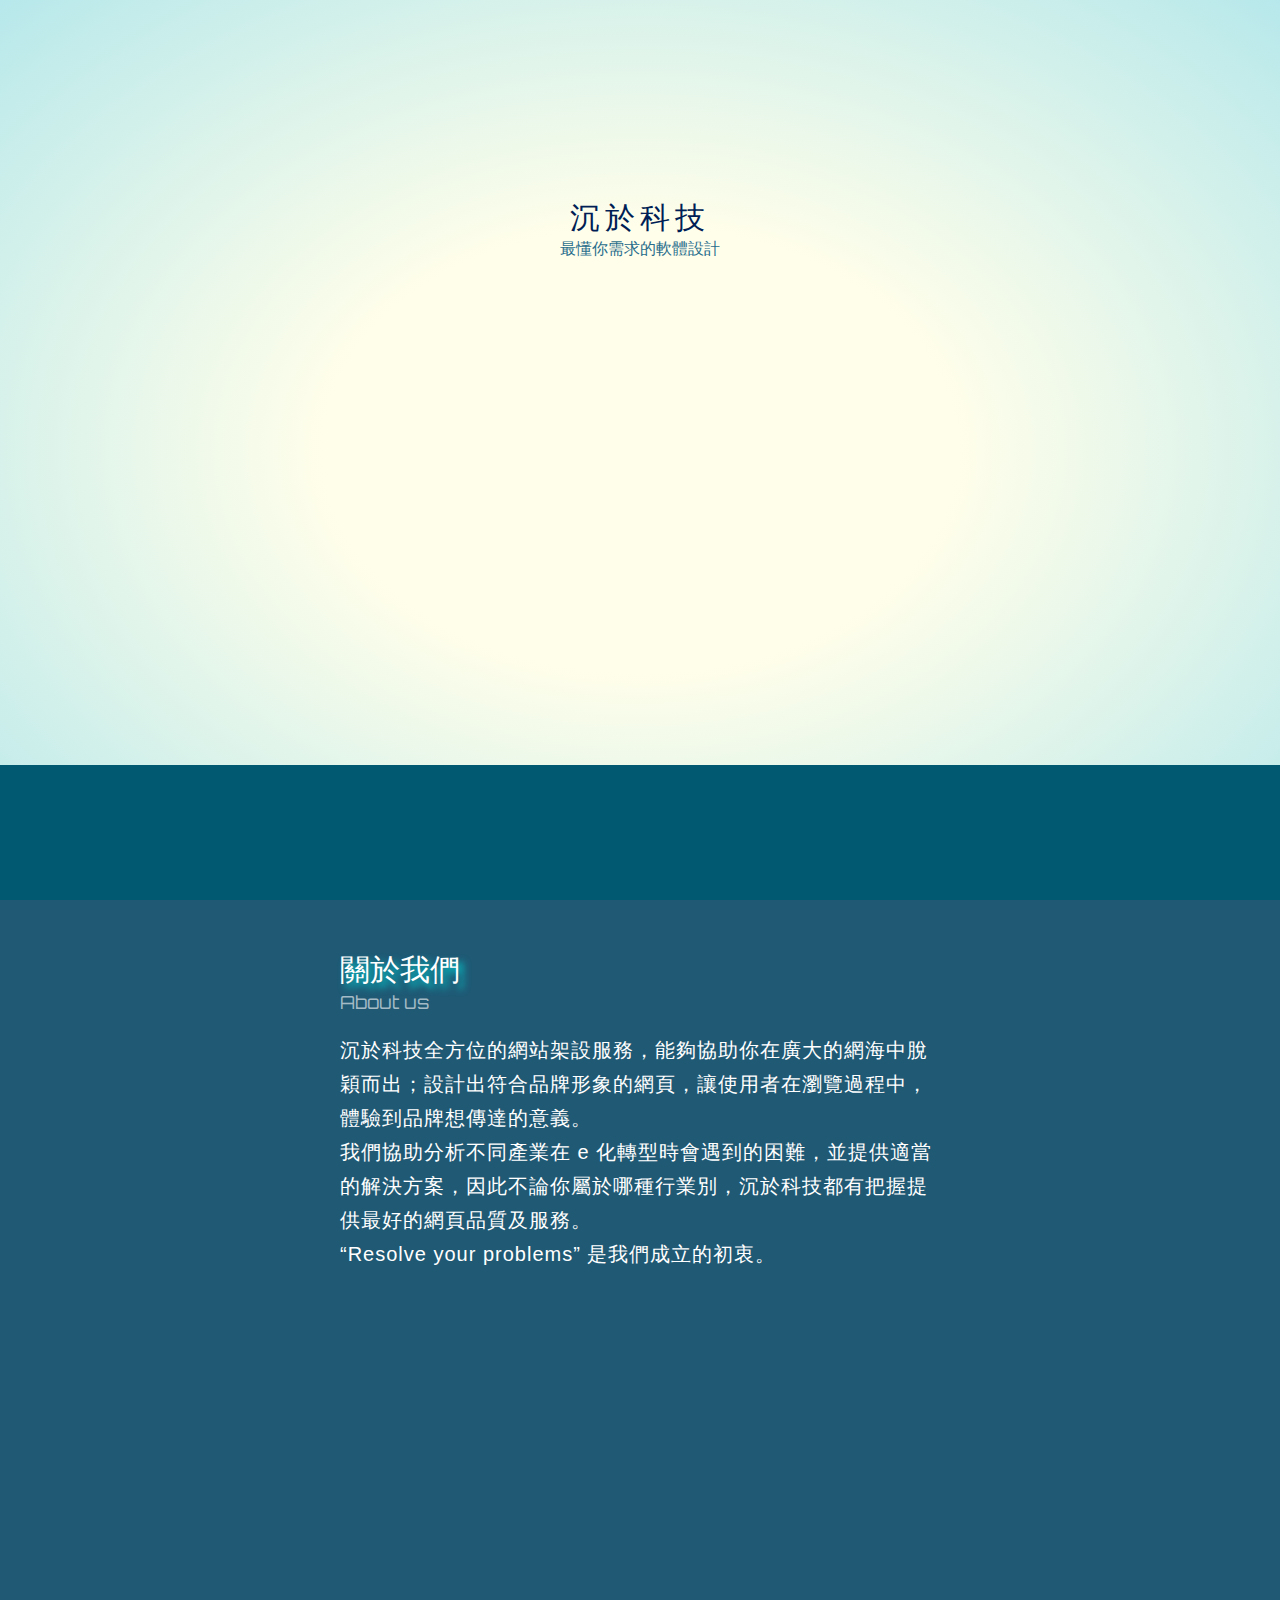
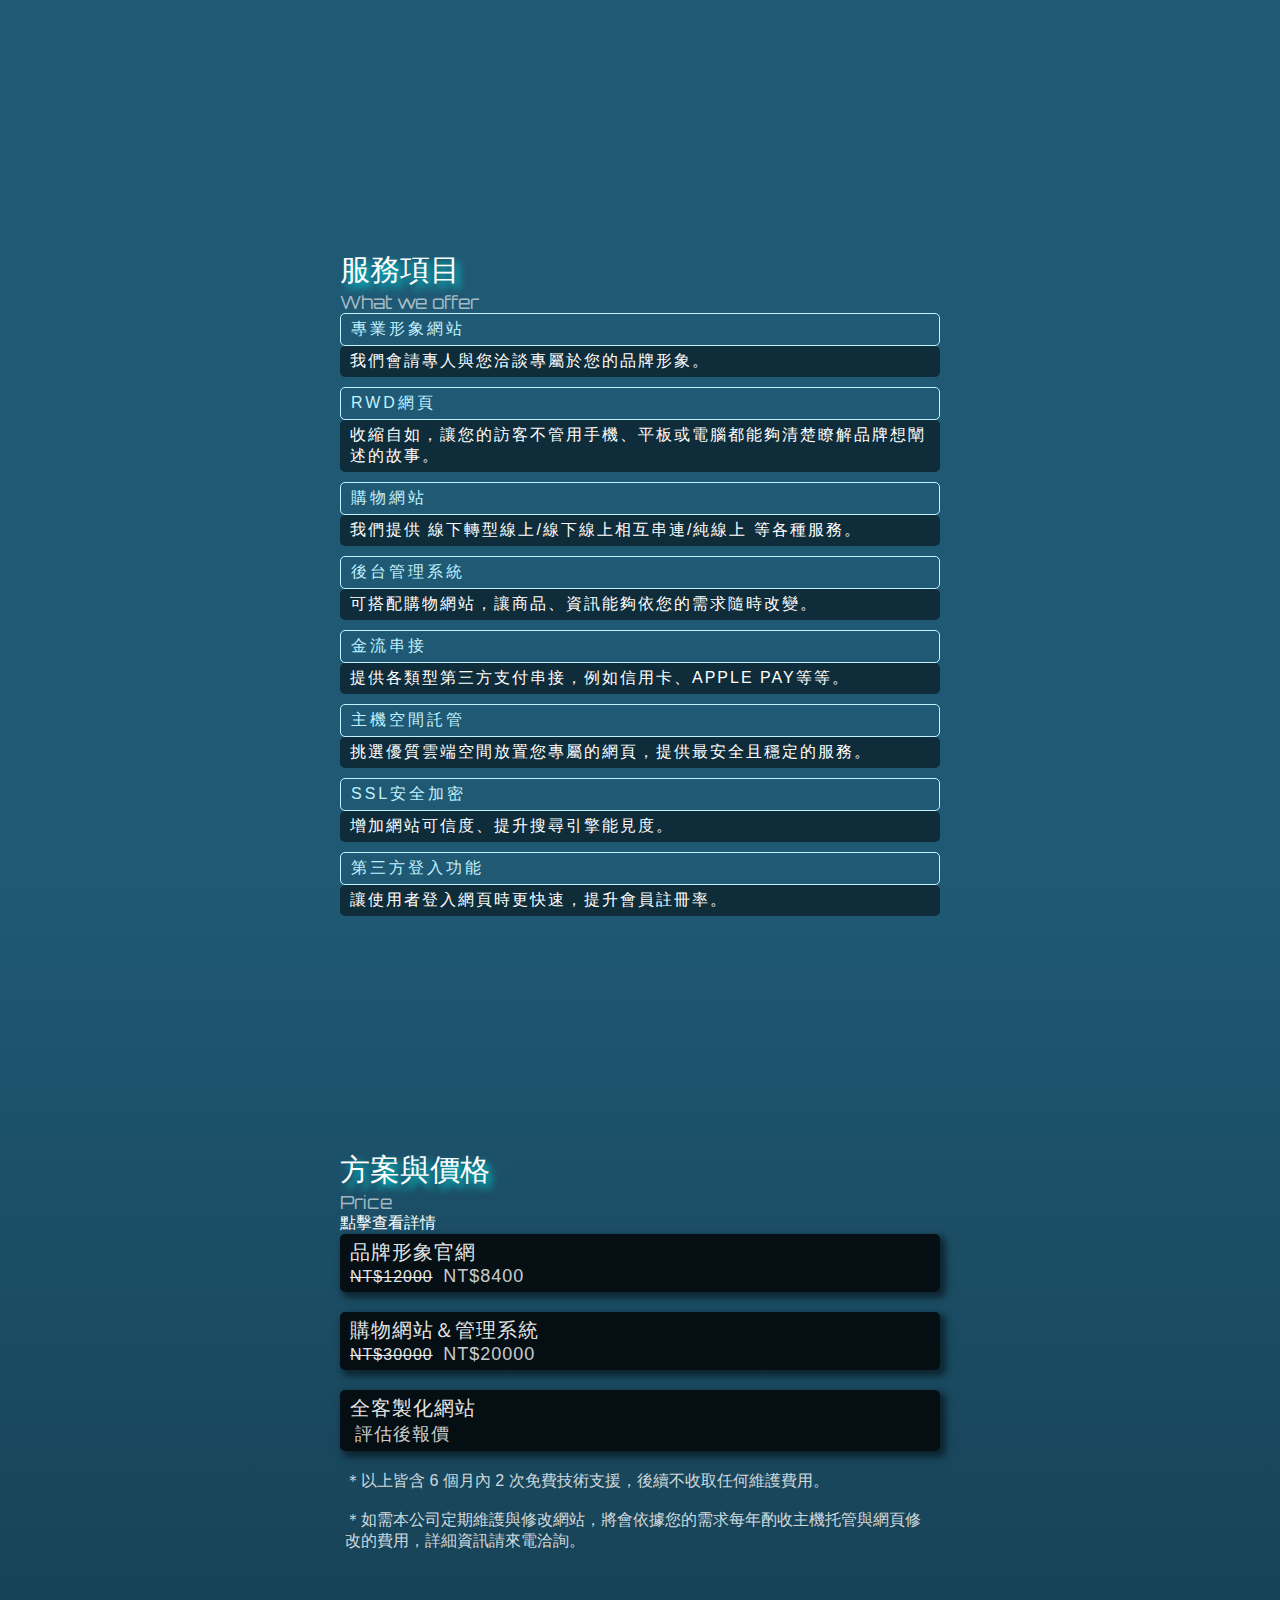
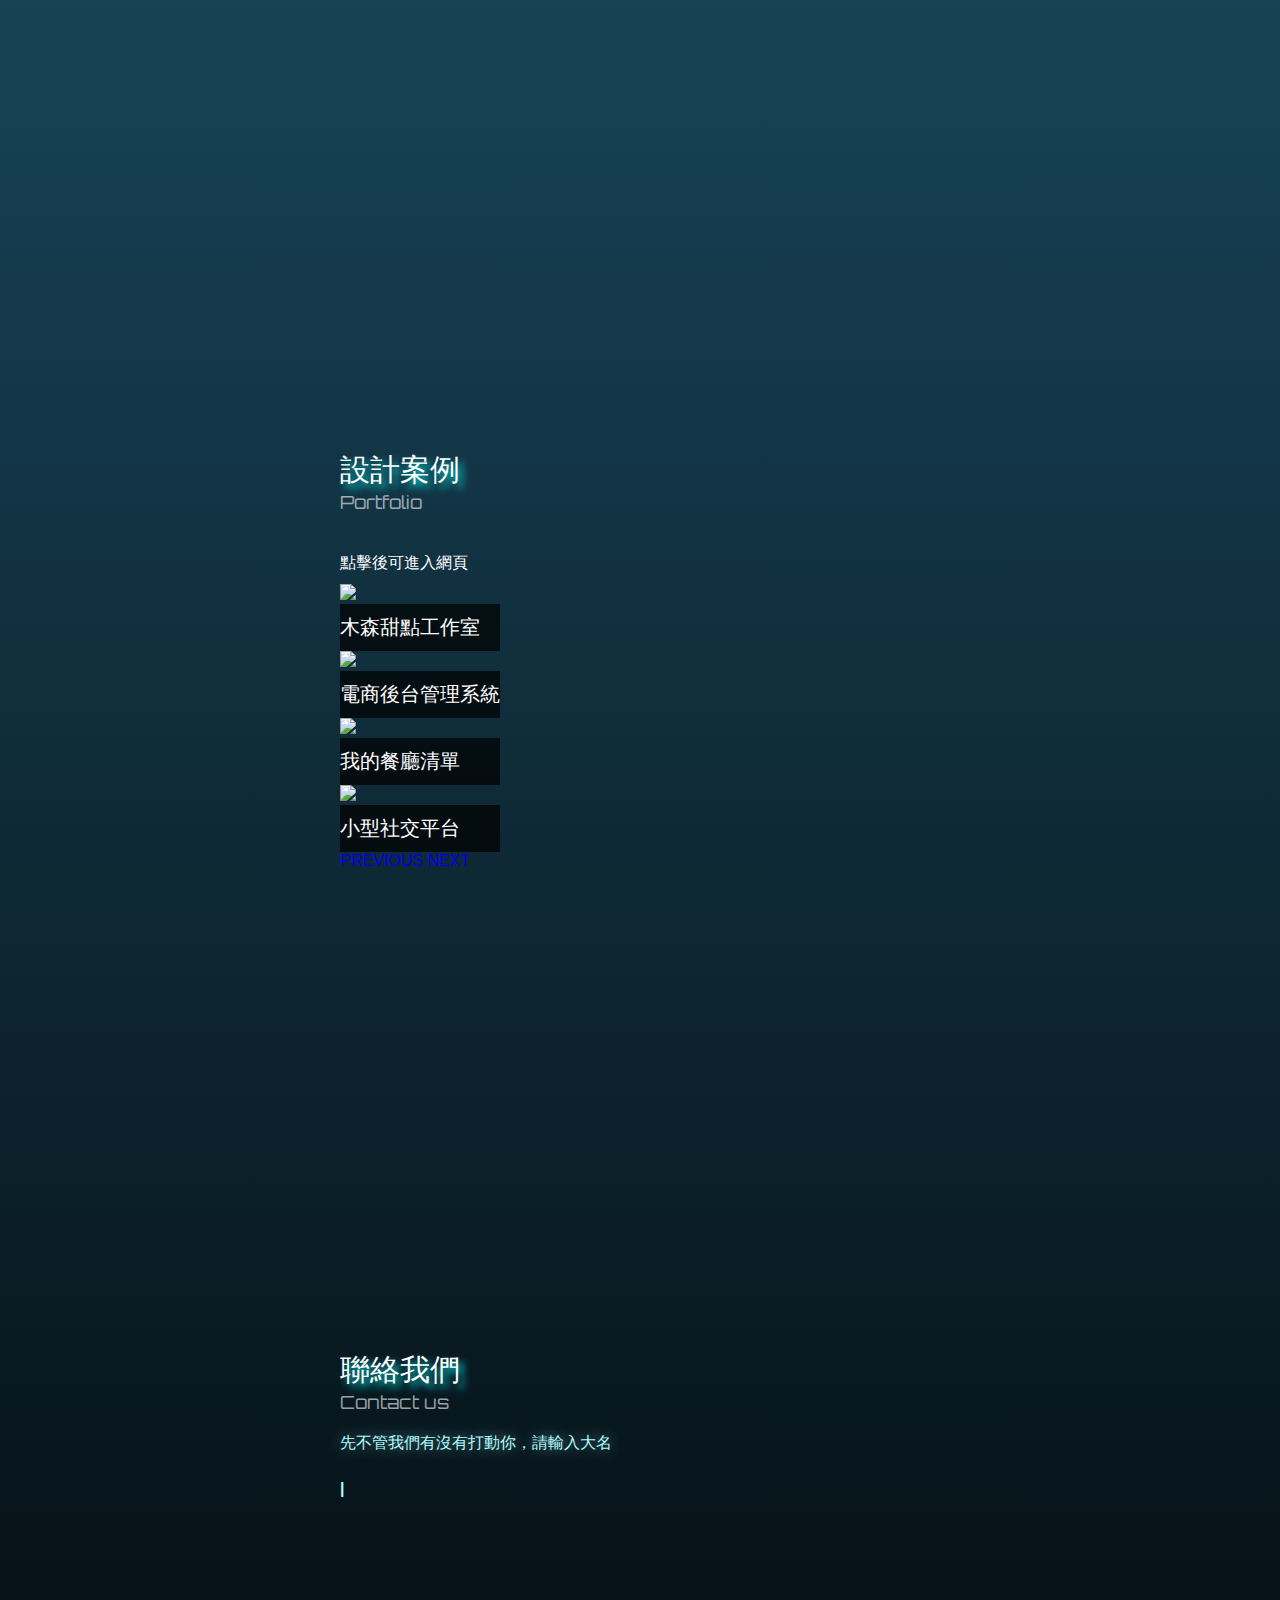
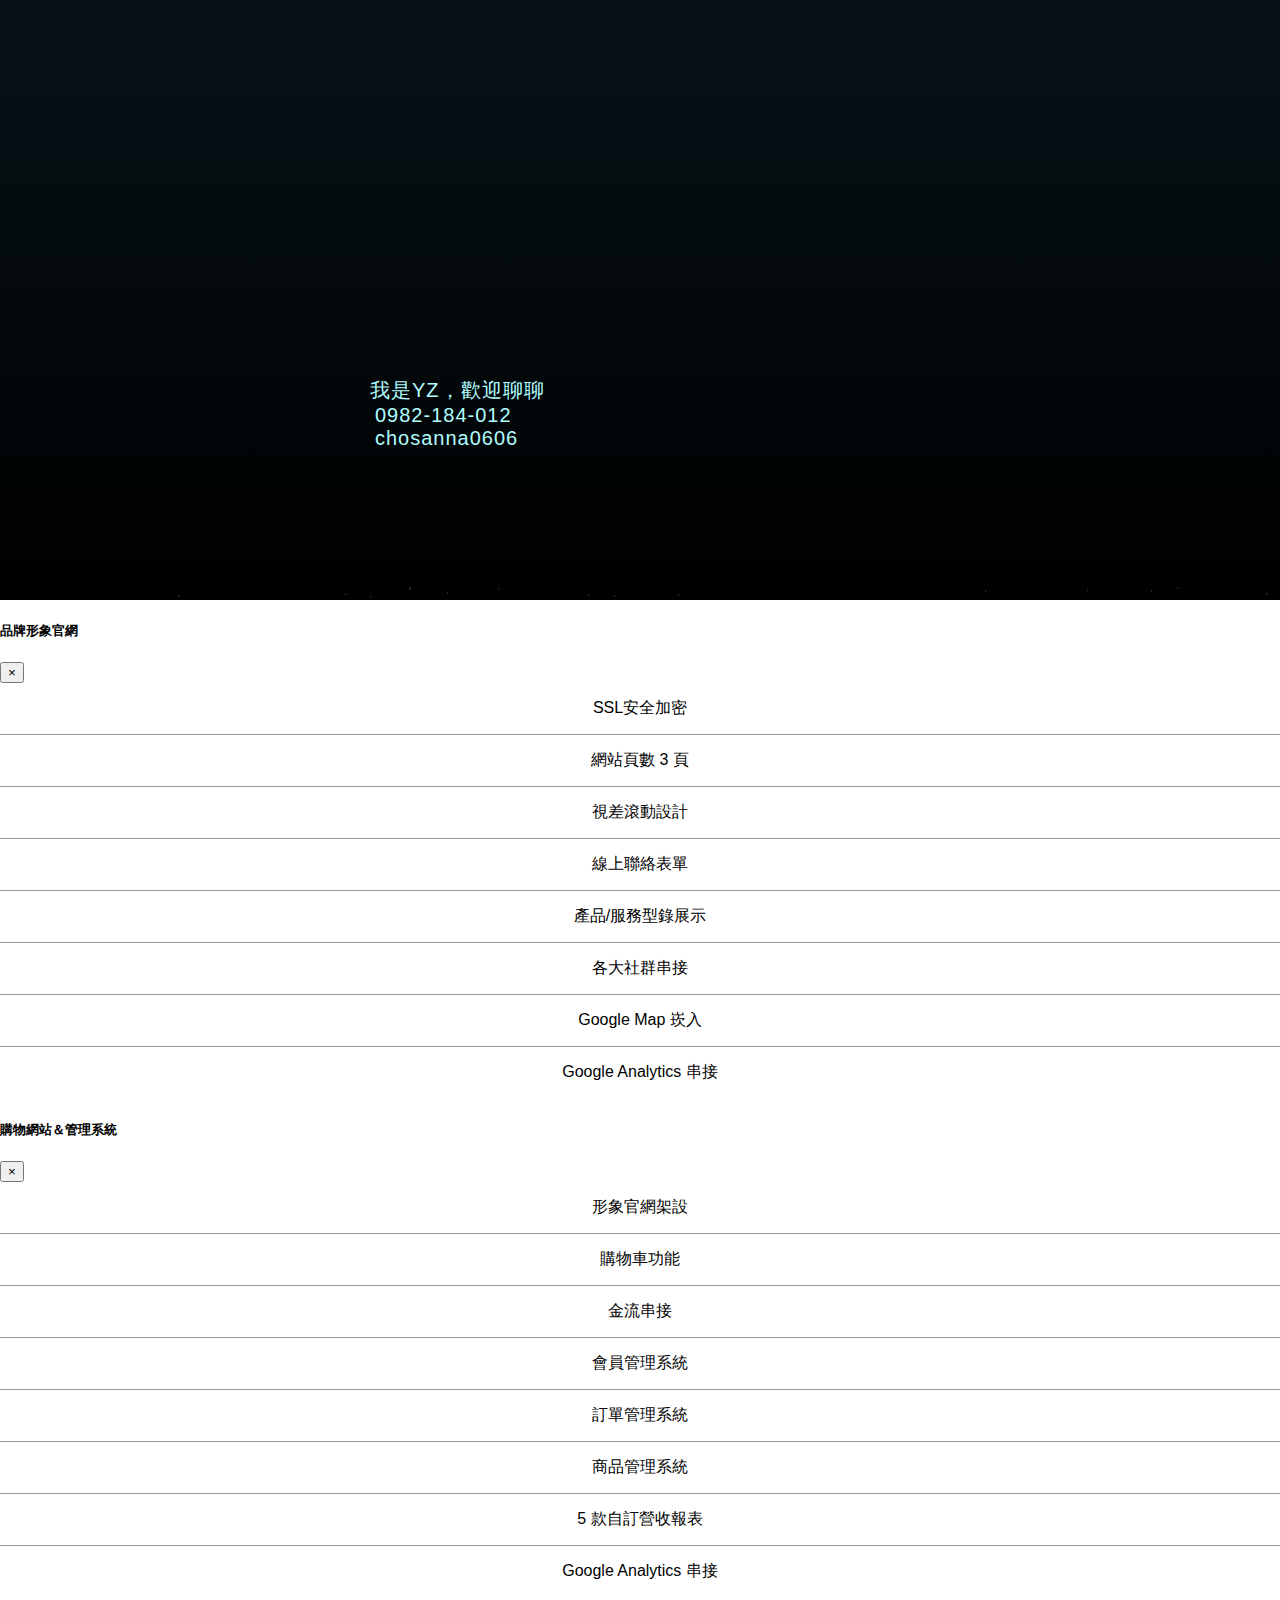
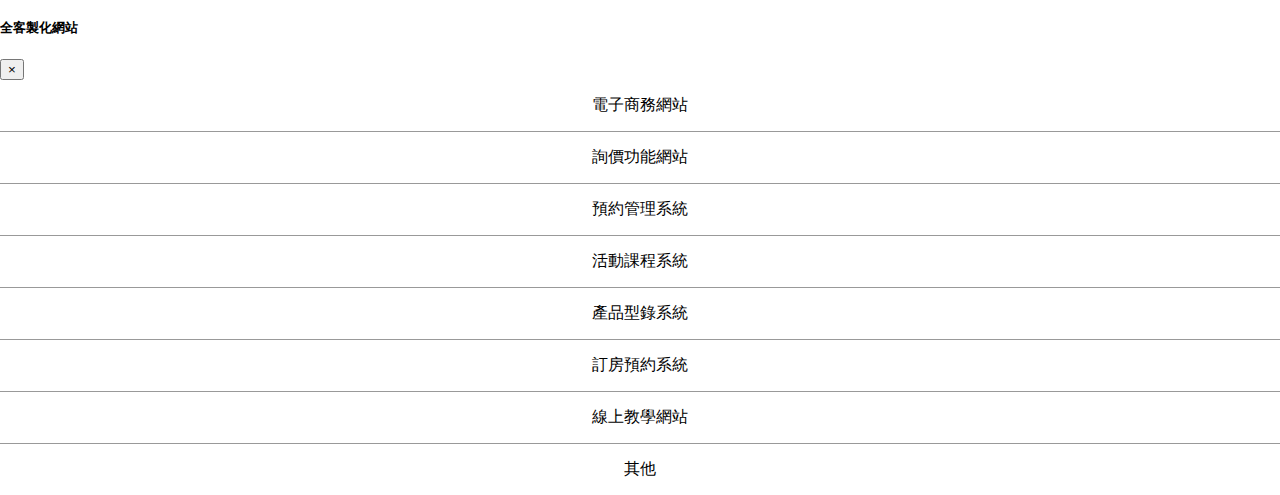
==== _index.html @ 20afbe11 "Php file edited" ====
<!DOCTYPE html>
<html lang="en">
  <head>
    <!-- Global site tag (gtag.js) - Google Analytics -->
    <script
      async
      src="https://www.googletagmanager.com/gtag/js?id=UA-142504744-3"
    ></script>
    <script>
      window.dataLayer = window.dataLayer || []
      function gtag() {
        dataLayer.push(arguments)
      }
      gtag('js', new Date())

      gtag('config', 'UA-142504744-3')
    </script>

    <meta charset="UTF-8" />
    <meta name="viewport" content="width=device-width, initial-scale=1.0" />
    <link rel="shortcut icon" type="image/x-icon" href="favicon.ico" />
    <title>FishTech 沉於科技</title>
    <meta name="title" content="FishTech 沉於科技" />
    <meta name="subject" content="FishTech 沉於科技" />
    <meta itemprop="name" content="FishTech 沉於科技" />
    <meta itemprop="image" content="./images/_3.png" />
    <meta
      name="description"
      content="沉於科技提供超越產品的價值，站著與您相同的角度，將您的客戶當成我們的客戶，從品牌的角度切入，再用網頁的方式呈現，讓您的品牌與網頁能夠相輔相乘，使訪客在第一次瀏覽網頁時，就沉浸於品牌價值之中。"
    />
    <meta
      name="Keywords"
      content="沉於科技,網頁設計,網站設計,便宜網站,網頁設計公司,軟體設計"
    />
    <meta property="og:title" content="FishTech 沉於科技" />
    <meta property="og:image" content="../src/assets/cover.png" />
    <meta
      property="og:description"
      content="沉於科技提供超越產品的價值，站著與您相同的角度，將您的客戶當成我們的客戶，從品牌的角度切入，再用網頁的方式呈現，讓您的品牌與網頁能夠相輔相乘，使訪客在第一次瀏覽網頁時，就沉浸於品牌價值之中。"
    />
    <link
      rel="stylesheet"
      href="https://cdnjs.cloudflare.com/ajax/libs/animate.css/4.0.0/animate.min.css"
    />
    <link
      href="https://fonts.googleapis.com/css2?family=Orbitron&display=swap"
      rel="stylesheet"
    />
    <link
      rel="stylesheet"
      href="https://stackpath.bootstrapcdn.com/bootstrap/4.5.0/css/bootstrap.min.css"
      integrity="sha384-9aIt2nRpC12Uk9gS9baDl411NQApFmC26EwAOH8WgZl5MYYxFfc+NcPb1dKGj7Sk"
      crossorigin="anonymous"
    />
    <script
      src="https://kit.fontawesome.com/2e90554d29.js"
      crossorigin="anonymous"
    ></script>
    <script
      src="https://code.jquery.com/jquery-3.5.1.js"
      integrity="sha256-QWo7LDvxbWT2tbbQ97B53yJnYU3WhH/C8ycbRAkjPDc="
      crossorigin="anonymous"
    ></script>
    <link rel="stylesheet" href="style.css" />
  </head>
  <body data-spy="scroll" data-offset="50" data-target="#sidebar">
    <section id="welcome">
      <div class="fish-wrapper animate__animated animate__fadeInUp">
        <img src="https://i.imgur.com/ME6iWv1.png" alt="" />
        <div class="title">沉於科技</div>
        <div class="subtitle">最懂你需求的軟體設計</div>
      </div>
      <div class="ocean">
        <div class="wave"></div>
        <div class="wave"></div>
      </div>
      <div
        class="arrow-wrapper animate__animated animate__slideInDown animate__infinite animate__slow"
      >
        <a href="#about">
          <i class="fas fa-arrow-circle-down"></i>
        </a>
      </div>
    </section>
    <div class="sidebar nav flex-column" id="sidebar">
      <a class="list-group-item" href="#about">
        <i class="fas fa-child"></i>
      </a>
      <a class="list-group-item" href="#service"
        ><i class="fas fa-hand-holding-heart"></i
      ></a>
      <a class="list-group-item" href="#price">
        <i class="fas fa-dollar-sign"></i>
      </a>
      <a class="list-group-item" href="#portfolio">
        <i class="fas fa-tv"></i>
      </a>
      <a class="list-group-item" href="#contact">
        <i class="far fa-envelope"></i>
      </a>
    </div>
    <div class="bg-color">
      <section id="about">
        <div class="main-content">
          <div class="section-title">
            關於我們
          </div>
          <div class="en-title">
            About us
          </div>
          <p class="section-content">
            沉於科技全方位的網站架設服務，能夠協助你在廣大的網海中脫穎而出；設計出符合品牌形象的網頁，讓使用者在瀏覽過程中，體驗到品牌想傳達的意義。<br />
            我們協助分析不同產業在 e
            化轉型時會遇到的困難，並提供適當的解決方案，因此不論你屬於哪種行業別，沉於科技都有把握提供最好的網頁品質及服務。<br />
            “Resolve your problems” 是我們成立的初衷。
          </p>
        </div>
      </section>
      <section id="service">
        <div class="main-content">
          <div class="section-title">
            服務項目
          </div>
          <div class="en-title">
            What we offer
          </div>
          <div class="mt-4">
            <div class="accordion" id="accordionExample">
              <div class="list-box">
                <div
                  data-toggle="collapse"
                  data-target="#BusinessWebDesign"
                  aria-expanded="true"
                  aria-controls="BusinessWebDesign"
                  class="list-title"
                >
                  專業形象網站
                </div>
                <div
                  id="BusinessWebDesign"
                  class="collapse show"
                  data-parent="#accordionExample"
                >
                  <div class="box-content">
                    我們會請專人與您洽談專屬於您的品牌形象。
                  </div>
                </div>
              </div>
              <div class="list-box">
                <div
                  data-toggle="collapse"
                  data-target="#RWD"
                  aria-expanded="false"
                  aria-controls="RWD"
                  class="list-title"
                >
                  RWD網頁
                </div>

                <div id="RWD" class="collapse" data-parent="#accordionExample">
                  <div class="box-content">
                    收縮自如，讓您的訪客不管用手機、平板或電腦都能夠清楚瞭解品牌想闡述的故事。
                  </div>
                </div>
              </div>
              <div class="list-box">
                <div
                  data-toggle="collapse"
                  data-target="#E-commerce"
                  aria-expanded="false"
                  aria-controls="E-commerce"
                  class="list-title"
                >
                  購物網站
                </div>
                <div
                  id="E-commerce"
                  class="collapse"
                  data-parent="#accordionExample"
                >
                  <div class="box-content">
                    我們提供 線下轉型線上/線下線上相互串連/純線上 等各種服務。
                  </div>
                </div>
              </div>
              <div class="list-box">
                <div
                  data-toggle="collapse"
                  data-target="#admin"
                  aria-expanded="false"
                  aria-controls="admin"
                  class="list-title"
                >
                  後台管理系統
                </div>
                <div
                  id="admin"
                  class="collapse"
                  data-parent="#accordionExample"
                >
                  <div class="box-content">
                    可搭配購物網站，讓商品、資訊能夠依您的需求隨時改變。
                  </div>
                </div>
              </div>
              <div class="list-box">
                <div
                  data-toggle="collapse"
                  data-target="#MultiplePayment"
                  aria-expanded="false"
                  aria-controls="MultiplePayment"
                  class="list-title"
                >
                  金流串接
                </div>

                <div
                  id="MultiplePayment"
                  class="collapse"
                  data-parent="#accordionExample"
                >
                  <div class="box-content">
                    提供各類型第三方支付串接，例如信用卡、APPLE PAY等等。
                  </div>
                </div>
              </div>
              <div class="list-box">
                <div
                  data-toggle="collapse"
                  data-target="#Hosting"
                  aria-expanded="false"
                  aria-controls="Hosting"
                  class="list-title"
                >
                  主機空間託管
                </div>
                <div
                  id="Hosting"
                  class="collapse"
                  data-parent="#accordionExample"
                >
                  <div class="box-content">
                    挑選優質雲端空間放置您專屬的網頁，提供最安全且穩定的服務。
                  </div>
                </div>
              </div>
              <div class="list-box">
                <div
                  data-toggle="collapse"
                  data-target="#SSL"
                  aria-expanded="false"
                  aria-controls="SSL"
                  class="list-title"
                >
                  SSL安全加密
                </div>
                <div
                  id="SSL"
                  class="collapse"
                  aria-labelledby="headingThree"
                  data-parent="#accordionExample"
                >
                  <div class="box-content">
                    增加網站可信度、提升搜尋引擎能見度。
                  </div>
                </div>
              </div>
              <div class="list-box">
                <div
                  data-toggle="collapse"
                  data-target="#third-party"
                  aria-expanded="false"
                  aria-controls="third-party"
                  class="list-title"
                >
                  第三方登入功能
                </div>
                <div
                  id="third-party"
                  class="collapse"
                  aria-labelledby="headingThree"
                  data-parent="#accordionExample"
                >
                  <div class="box-content">
                    讓使用者登入網頁時更快速，提升會員註冊率。
                  </div>
                </div>
              </div>
            </div>
          </div>
        </div>
      </section>
      <section id="price">
        <div class="main-content">
          <div class="section-title">
            方案與價格
          </div>
          <div class="en-title">
            Price
          </div>
          <div class="mt-4">
            <div class="white mb-1">點擊查看詳情</div>
            <div
              class="price-box"
              data-toggle="modal"
              data-target="#general-web"
            >
              <div class="price-title">品牌形象官網</div>
              <div class="text-right">
                <span class="high">NT$12000</span>
                <span class="low">NT$8400</span>
              </div>
            </div>
            <div
              class="price-box"
              data-toggle="modal"
              data-target="#e-com-admin"
            >
              <div class="price-title">購物網站＆管理系統</div>
              <div class="text-right">
                <span class="high">NT$30000</span>
                <span class="low">NT$20000</span>
              </div>
            </div>
            <div class="price-box" data-toggle="modal" data-target="#custom">
              <div class="price-title">全客製化網站</div>
              <div class="text-right">
                <span class="low">評估後報價</span>
              </div>
            </div>
          </div>
          <div class="info">
            ＊以上皆含 6 個月內 2 次免費技術支援，後續不收取任何維護費用。
            <br />
            <br />
            ＊如需本公司定期維護與修改網站，將會依據您的需求每年酌收主機托管與網頁修改的費用，詳細資訊請來電洽詢。
          </div>
        </div>
      </section>
      <section id="portfolio">
        <div class="main-content">
          <div class="section-title">
            設計案例
          </div>
          <div class="en-title">
            Portfolio
          </div>

          <div class="carousel-wrapper">
            <div class="click">
              點擊後可進入網頁
            </div>
            <div
              id="carouselExampleCaptions"
              class="carousel slide"
              data-ride="carousel"
            >
              <div class="carousel-inner">
                <div class="carousel-item active">
                  <a href="https://musamdessert.com/" target="_blank"
                    ><img
                      src="https://i.imgur.com/wfx4lkT.png"
                      class="d-block w-100"
                    />
                    <div class="carousel-caption d-md-block">
                      <div>木森甜點工作室</div>
                    </div></a
                  >
                </div>
                <div class="carousel-item">
                  <img
                    src="https://i.imgur.com/oZedEzh.jpg"
                    class="d-block w-100"
                  />
                  <div class="carousel-caption d-md-block">
                    <div>電商後台管理系統</div>
                  </div>
                </div>
                <div class="carousel-item">
                  <a
                    href="https://dazzling-congaree-72660.herokuapp.com"
                    target="_blank"
                  >
                    <img
                      src="https://i.imgur.com/CrPyGWT.png"
                      class="d-block w-100"
                    />
                    <div class="carousel-caption d-md-block">
                      <div>我的餐廳清單</div>
                    </div>
                  </a>
                </div>
                <div class="carousel-item">
                  <a
                    href="https://desolate-earth-16598.herokuapp.com"
                    target="_blank"
                  >
                    <img
                      src="https://i.imgur.com/HhJ4mNL.png"
                      class="d-block w-100"
                    />
                    <div class="carousel-caption d-md-block">
                      <div>小型社交平台</div>
                    </div>
                  </a>
                </div>
              </div>
              <a
                class="carousel-control-prev"
                href="#carouselExampleCaptions"
                role="button"
                data-slide="prev"
              >
                <span
                  class="carousel-control-prev-icon"
                  aria-hidden="true"
                ></span>
                <span class="sr-only">Previous</span>
              </a>
              <a
                class="carousel-control-next"
                href="#carouselExampleCaptions"
                role="button"
                data-slide="next"
              >
                <span
                  class="carousel-control-next-icon"
                  aria-hidden="true"
                ></span>
                <span class="sr-only">Next</span>
              </a>
            </div>
          </div>
        </div>
      </section>
      <section id="contact">
        <div class="main-content">
          <div class="section-title">
            聯絡我們
          </div>
          <div class="en-title">
            Contact us
          </div>
          <div class="wrap">
            <ul>
              <li>先不管我們有沒有打動你，請輸入大名</li>
            </ul>
            <span contenteditable="true"> </span><b class="blink">|</b>
          </div>
        </div>
        <div class="more-info">
          <div class="inner-more-info">
            <div>我是YZ，歡迎聊聊</div>
            <div>
              <i class="fas fa-phone-square"></i><span>0982-184-012</span>
            </div>
            <div>
              <i class="fab fa-line"></i></i><span>chosanna0606</span>
            </div>
          </div>
        </div>
      </section>
      <div class="jelly-container">
        <div class="bubble-1"></div>
        <div class="bubble-2"></div>
        <div class="bubble-3"></div>
        <div class="bubble-4"></div>
        <div class="bubble-5"></div>
        <div class="bubble-6"></div>
        <div class="bubble-7"></div>
        <div class="bubble-8"></div>
        <div class="bubble-9"></div>
        <div class="bubble-10"></div>
        <div class="bubble-11"></div>
        <div class="bubble-12"></div>
        <div class="bubble-13"></div>
        <div class="bubble-14"></div>
        <div class="bubble-15"></div>
      </div>
    </div>

    <!-- Modal -->
    <div
      class="modal fade"
      id="general-web"
      tabindex="-1"
      role="dialog"
      aria-hidden="true"
    >
      <div class="modal-dialog">
        <div class="modal-content">
          <div class="modal-header">
            <h5 class="modal-title">品牌形象官網</h5>
            <button
              type="button"
              class="close"
              data-dismiss="modal"
              aria-label="Close"
            >
              <span aria-hidden="true">&times;</span>
            </button>
          </div>
          <div class="modal-body">
            <div>SSL安全加密</div>
            <div>網站頁數 3 頁</div>
            <div>視差滾動設計</div>
            <div>線上聯絡表單</div>
            <div>產品/服務型錄展示</div>
            <div>各大社群串接</div>
            <div>Google Map 崁入</div>
            <div>Google Analytics 串接</div>
          </div>
        </div>
      </div>
    </div>

    <div
      class="modal fade"
      id="e-com-admin"
      tabindex="-1"
      role="dialog"
      aria-hidden="true"
    >
      <div class="modal-dialog">
        <div class="modal-content">
          <div class="modal-header">
            <h5 class="modal-title">購物網站＆管理系統</h5>
            <button
              type="button"
              class="close"
              data-dismiss="modal"
              aria-label="Close"
            >
              <span aria-hidden="true">&times;</span>
            </button>
          </div>
          <div class="modal-body">
            <div>形象官網架設</div>
            <div>購物車功能</div>
            <div>金流串接</div>
            <div>會員管理系統</div>
            <div>訂單管理系統</div>
            <div>商品管理系統</div>
            <div>5 款自訂營收報表​</div>
            <div>Google Analytics 串接</div>
          </div>
        </div>
      </div>
    </div>

    <div
      class="modal fade"
      id="custom"
      tabindex="-1"
      role="dialog"
      aria-hidden="true"
    >
      <div class="modal-dialog">
        <div class="modal-content">
          <div class="modal-header">
            <h5 class="modal-title">全客製化網站</h5>
            <button
              type="button"
              class="close"
              data-dismiss="modal"
              aria-label="Close"
            >
              <span aria-hidden="true">&times;</span>
            </button>
          </div>
          <div class="modal-body">
            <div>電子商務網站</div>
            <div>詢價功能網站</div>
            <div>預約管理系統</div>
            <div>活動課程系統</div>
            <div>產品型錄系統</div>
            <div>訂房預約系統</div>
            <div>線上教學網站</div>
            <div>其他</div>
          </div>
        </div>
      </div>
    </div>

    <script src="main.js"></script>
    <script
      src="https://code.jquery.com/jquery-3.5.1.slim.min.js"
      integrity="sha384-DfXdz2htPH0lsSSs5nCTpuj/zy4C+OGpamoFVy38MVBnE+IbbVYUew+OrCXaRkfj"
      crossorigin="anonymous"
    ></script>
    <script
      src="https://cdn.jsdelivr.net/npm/popper.js@1.16.0/dist/umd/popper.min.js"
      integrity="sha384-Q6E9RHvbIyZFJoft+2mJbHaEWldlvI9IOYy5n3zV9zzTtmI3UksdQRVvoxMfooAo"
      crossorigin="anonymous"
    ></script>
    <script
      src="https://stackpath.bootstrapcdn.com/bootstrap/4.5.0/js/bootstrap.min.js"
      integrity="sha384-OgVRvuATP1z7JjHLkuOU7Xw704+h835Lr+6QL9UvYjZE3Ipu6Tp75j7Bh/kR0JKI"
      crossorigin="anonymous"
    ></script>
  </body>
</html>
---- style.css ----
html,
body {
  height: 100%;
  padding: 0px;
  margin: 0px;
  position: relative;
  font-family: Avenir, Helvetica, Arial, sans-serif;
  -webkit-font-smoothing: antialiased;
  -moz-osx-font-smoothing: grayscale;
}

a {
  text-decoration: none !important;
}

a:hover {
  text-decoration: none !important;
}

section {
  height: 100vh;
  position: relative;
}

#welcome {
  background: radial-gradient(
    ellipse at center,
    #fffeea 0%,
    #fffeea 35%,
    #b7e8eb 100%
  );
  overflow: hidden;
  width: 100vw;
  position: relative;
}

.fish-wrapper {
  text-align: center;
  position: absolute;
  width: 100%;
  top: 20%;
}

.fish-wrapper > img {
  width: 100px;
  margin: auto;
}

.title {
  font-size: 30px;
  letter-spacing: 5px;
  color: #001e55;
}

.subtitle {
  color: #286d8c;
}

.ocean {
  height: 15%;
  width: 100%;
  position: absolute;
  bottom: 0;
  left: 0;
  background: #015871;
}

.wave {
  background: url(https://s3-us-west-2.amazonaws.com/s.cdpn.io/85486/wave.svg)
    repeat-x;
  position: absolute;
  top: -198px;
  width: 6400px;
  height: 198px;
  -webkit-animation: wave 4s cubic-bezier(0.36, 0.45, 0.63, 0.53) infinite;
  animation: wave 4s cubic-bezier(0.36, 0.45, 0.63, 0.53) infinite;
  -webkit-transform: translate3d(0, 0, 0);
  transform: translate3d(0, 0, 0);
}

.wave:nth-of-type(2) {
  top: -175px;
  -webkit-animation: wave 4s cubic-bezier(0.36, 0.45, 0.63, 0.53) -0.125s infinite,
    swell 7s ease -1.25s infinite;
  animation: wave 4s cubic-bezier(0.36, 0.45, 0.63, 0.53) -0.125s infinite,
    swell 7s ease -1.25s infinite;
  opacity: 1;
}

@-webkit-keyframes wave {
  0% {
    margin-left: 0;
  }
  100% {
    margin-left: -1600px;
  }
}

@keyframes wave {
  0% {
    margin-left: 0;
  }
  100% {
    margin-left: -1600px;
  }
}

@-webkit-keyframes swell {
  0%,
  100% {
    -webkit-transform: translate3d(0, -25px, 0);
    transform: translate3d(0, -25px, 0);
  }
  50% {
    -webkit-transform: translate3d(0, 5px, 0);
    transform: translate3d(0, 5px, 0);
  }
}

@keyframes swell {
  0%,
  100% {
    -webkit-transform: translate3d(0, -25px, 0);
    transform: translate3d(0, -25px, 0);
  }
  50% {
    -webkit-transform: translate3d(0, 5px, 0);
    transform: translate3d(0, 5px, 0);
  }
}

.arrow-wrapper {
  width: 100%;
  position: absolute;
  text-align: center;
  bottom: 40px;
  font-size: 36px;
}

.arrow-wrapper > a {
  color: white;
}

.bg-color {
  position: relative;
  overflow: hidden;
  background: -webkit-gradient(
    linear,
    left top,
    left bottom,
    color-stop(35%, #1f5974),
    to(#000000)
  );
  background: linear-gradient(#1f5974 35% #001e55 70%, #000000 100%);
  background: -o-linear-gradient(#1f5974 35% #001e55 70%, #000000 100%);
}

/*** Bubble ***/
div[class^='bubble-'] {
  height: 1px;
  width: 1px;
  position: absolute;
  background-color: rgba(0, 141, 210, 0.3);
  border-radius: 50%;
  -webkit-transform: translateX(-50%);
  transform: translateX(-50%);
}

div[class^='bubble-']:after {
  content: '';
  position: absolute;
  height: 20%;
  width: 20%;
  border-top: 1px solid rgba(255, 255, 255, 0.63);
  border-radius: 50%;
  left: 20%;
  top: 20%;
  -webkit-transform: translate3d(-30%, -30%, 0) rotateZ(-45deg);
  transform: translate3d(-30%, -30%, 0) rotateZ(-45deg);
}

.bubble-1 {
  bottom: 4px;
  left: 46%;
  -webkit-animation: bubble-movement 25s infinite ease-in -0.46s;
  animation: bubble-movement 25s infinite ease-in -0.46s;
}

.bubble-2 {
  bottom: 10px;
  left: 39%;
  -webkit-animation: bubble-movement 25s infinite ease-in -2.01s;
  animation: bubble-movement 25s infinite ease-in -2.01s;
}

.bubble-3 {
  bottom: 9px;
  left: 85%;
  -webkit-animation: bubble-movement 25s infinite ease-in -9.35s;
  animation: bubble-movement 25s infinite ease-in -9.35s;
}

.bubble-4 {
  bottom: 4px;
  left: 53%;
  -webkit-animation: bubble-movement 25s infinite ease-in -18.83s;
  animation: bubble-movement 25s infinite ease-in -18.83s;
}

.bubble-5 {
  bottom: 3px;
  left: 48%;
  -webkit-animation: bubble-movement 25s infinite ease-in -3.87s;
  animation: bubble-movement 25s infinite ease-in -3.87s;
}

.bubble-6 {
  bottom: 11px;
  left: 92%;
  -webkit-animation: bubble-movement 25s infinite ease-in -19.03s;
  animation: bubble-movement 25s infinite ease-in -19.03s;
}

.bubble-7 {
  bottom: 6px;
  left: 35%;
  -webkit-animation: bubble-movement 25s infinite ease-in -36.14s;
  animation: bubble-movement 25s infinite ease-in -36.14s;
}

.bubble-8 {
  bottom: 2px;
  left: 29%;
  -webkit-animation: bubble-movement 25s infinite ease-in -24.3s;
  animation: bubble-movement 25s infinite ease-in -24.3s;
}

.bubble-9 {
  bottom: 11px;
  left: 32%;
  -webkit-animation: bubble-movement 25s infinite ease-in -38.08s;
  animation: bubble-movement 25s infinite ease-in -38.08s;
}

.bubble-10 {
  bottom: 10px;
  left: 32%;
  -webkit-animation: bubble-movement 25s infinite ease-in -7.03s;
  animation: bubble-movement 25s infinite ease-in -7.03s;
}

.bubble-11 {
  bottom: 5px;
  left: 27%;
  -webkit-animation: bubble-movement 25s infinite ease-in -27.51s;
  animation: bubble-movement 25s infinite ease-in -27.51s;
}

.bubble-12 {
  bottom: 8px;
  left: 77%;
  -webkit-animation: bubble-movement 25s infinite ease-in -38.18s;
  animation: bubble-movement 25s infinite ease-in -38.18s;
}

.bubble-13 {
  bottom: 5px;
  left: 99%;
  -webkit-animation: bubble-movement 25s infinite ease-in -34.25s;
  animation: bubble-movement 25s infinite ease-in -34.25s;
}

.bubble-14 {
  bottom: 3px;
  left: 14%;
  -webkit-animation: bubble-movement 25s infinite ease-in -56.43s;
  animation: bubble-movement 25s infinite ease-in -56.43s;
}

.bubble-15 {
  bottom: 8px;
  left: 90%;
  -webkit-animation: bubble-movement 25s infinite ease-in -17.98s;
  animation: bubble-movement 25s infinite ease-in -17.98s;
}

@-webkit-keyframes bubble-movement {
  0% {
    -webkit-transform: translate3d(-50%, 0, 0);
    transform: translate3d(-50%, 0, 0);
    height: 1px;
    width: 1px;
  }
  100% {
    -webkit-transform: translate3d(-50%, -480vh, 0);
    transform: translate3d(-50%, -480vh, 0);
    height: 75px;
    width: 75px;
  }
}

@keyframes bubble-movement {
  0% {
    -webkit-transform: translate3d(-50%, 0, 0);
    transform: translate3d(-50%, 0, 0);
    height: 1px;
    width: 1px;
  }
  100% {
    -webkit-transform: translate3d(-50%, -480vh, 0);
    transform: translate3d(-50%, -480vh, 0);
    height: 75px;
    width: 75px;
  }
}

/**************/
.sidebar {
  position: fixed;
  font-size: 25px;
  top: 20%;
  right: 5%;
  z-index: 30;
}

.sidebar > a {
  height: 65px;
  display: -webkit-box;
  display: -ms-flexbox;
  display: flex;
  -webkit-box-pack: center;
  -ms-flex-pack: center;
  justify-content: center;
  -webkit-box-align: center;
  -ms-flex-align: center;
  align-items: center;
  color: rgba(255, 255, 255, 40%);
}
.list-group-item {
  background-color: transparent !important;
  border: none !important;
  padding: 0px !important;
  width: auto !important;
}

.active {
  color: #ffffff !important;
  text-shadow: 0px 0px 7px darkturquoise;
}

/***************/

.main-content {
  padding: 40px 70px 40px 30px;
  max-width: 600px;
  margin: auto;
  position: relative;
}

.section-title {
  color: #ffffff;
  font-size: 30px;
  text-shadow: 5px 5px 7px darkturquoise;
}

.en-title {
  color: rgba(255, 255, 255, 60%);
  font-size: 18px;
  font-family: 'Orbitron';
}

.section-content {
  color: #ffffff;
  font-size: 18px;
  line-height: 1.6;
  letter-spacing: 1px;
  margin-top: 20px;
}
/*# sourceMappingURL=style.css.map */

.list-box {
  margin-bottom: 10px;
}

.list-title {
  padding: 5px 10px;
  border: 1px solid;
  border-radius: 5px;
  color: #c2f2ff;
  letter-spacing: 3px;
  background: transparent;
  cursor: pointer;
}

.box-content {
  letter-spacing: 2px;
  color: #fff;
  background-color: rgba(0, 0, 0, 0.5);
  padding: 5px 10px;
  border-radius: 5px;
}
.price-box {
  background-color: rgba(0, 0, 0, 0.8);
  border-radius: 5px;
  padding: 5px 10px;
  box-shadow: 4px 4px 7px 2px rgba(0, 0, 0, 0.5);
  cursor: pointer;
  margin-bottom: 20px;
  color: rgba(255, 255, 255, 0.9);
  letter-spacing: 1px;
}

.price-box:hover {
  background-color: rgba(0, 0, 0, 1);
  transform: scale(1.02);
}

.price-title {
  font-size: 20px;
}

.high {
  text-decoration: line-through;
}

.low {
  margin-left: 5px;
  font-size: 18px;
  font-weight: 500;
  color: rgba(255, 255, 255, 0.8);
}

.modal-content {
  background-color: rgba(255, 255, 255, 0.9);
}

.info {
  font-size: 16px;
  color: rgba(255, 255, 255, 0.8);
  padding: 0px 5px;
}

.white {
  color: #fff;
}

.modal-body > div {
  text-align: center;
  padding: 15px 0px;
  border-bottom: 1px solid rgba(0, 0, 0, 0.4);
}

.modal-body > div:nth-child(8) {
  border: none;
}

/********* portfolio *********/
.carousel-wrapper {
  position: absolute;
  left: 0;
  margin-top: 40px;
}
.click {
  padding: 0px 0px 10px 30px;
  color: #fff;
}

.carousel-caption {
  color: #fff !important;
  bottom: 0px;
  text-shadow: none;
  background-color: rgba(0, 0, 0, 0.7);
  right: 0;
  left: 0;
  width: 100%;
  padding: 10px 0px;
}

.carousel-caption > div {
  font-size: 20px;
  font-weight: 200;
}

/******** Contact us *********/

span {
  outline: none;
  text-transform: uppercase;
}
.wrap {
  color: #b0fdff;
  -webkit-touch-callout: none;
  -webkit-user-select: none;
  user-select: none;
  margin-top: 20px;
}
ul {
  list-style: none;
  padding: 0;
  display: block;
}
li {
  display: block;
  text-shadow: 0 0 14px #5d9293;
  padding-bottom: 10px;
}

.blinker {
  opacity: 0.1;
}
.profile-header {
  background: url(https://scontent-dfw1-1.xx.fbcdn.net/hphotos-xaf1/v/t1.0-9/12032231_1179492925401698_5808026066308281545_n.jpg?oh=347fc2f6e7f5a9efbafc7d15cb78d6d9&oe=569E3594)
    top center no-repeat;
  background-size: 100%;
}
#profile-links a {
  display: block;
}

.more-info {
  color: #b0fdff;
  padding: 0px 30px;
  position: absolute;
  bottom: 150px;
  letter-spacing: 1px;
  font-size: 20px;
  width: 100%;
}

.inner-more-info {
  max-width: 600px;
  margin: auto;
}

.inner-more-info > div > span {
  text-transform: lowercase !important;
  margin-left: 5px;
}

/*****************************/

@media screen and (min-width: 768px) {
  .main-content {
    padding: 50px 0px;
  }

  .section-content {
    font-size: 20px;
    line-height: 1.7;
  }

  .click {
    padding: 0px 0px 10px 0px;
  }
}
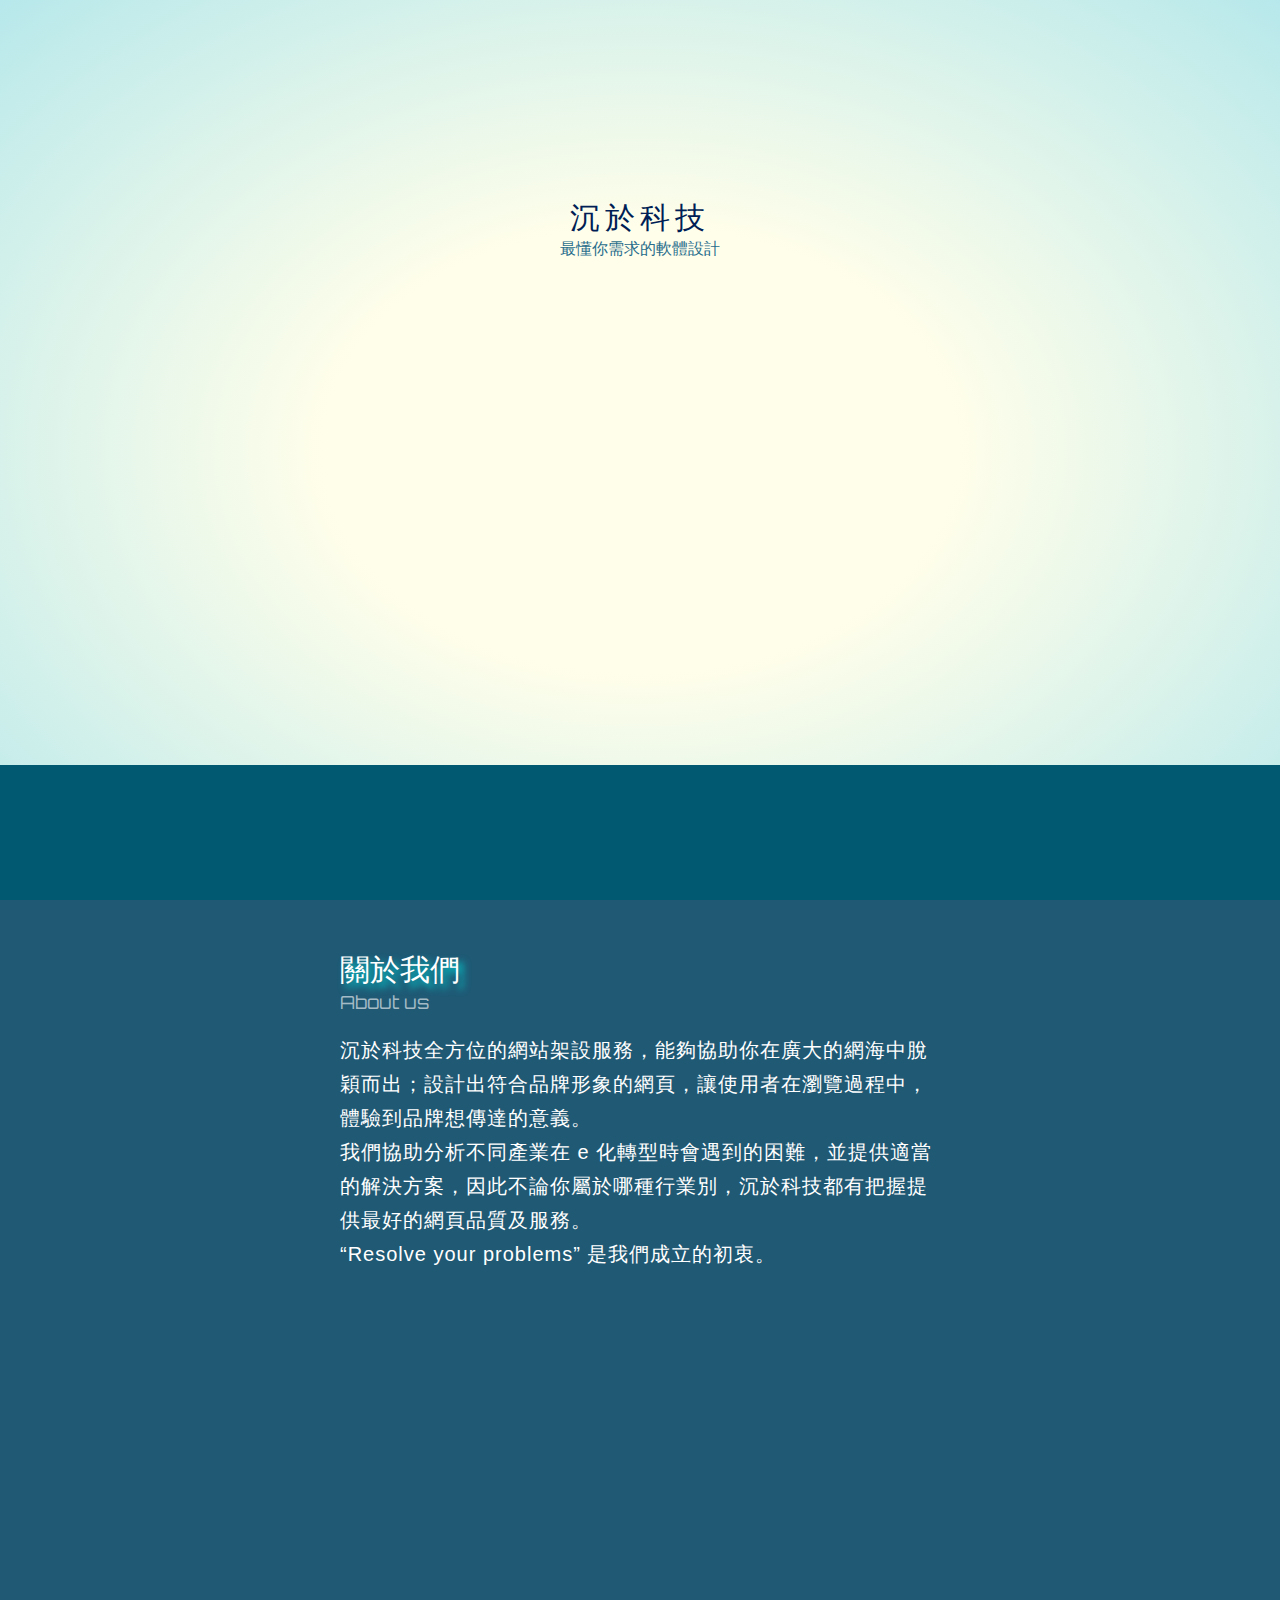
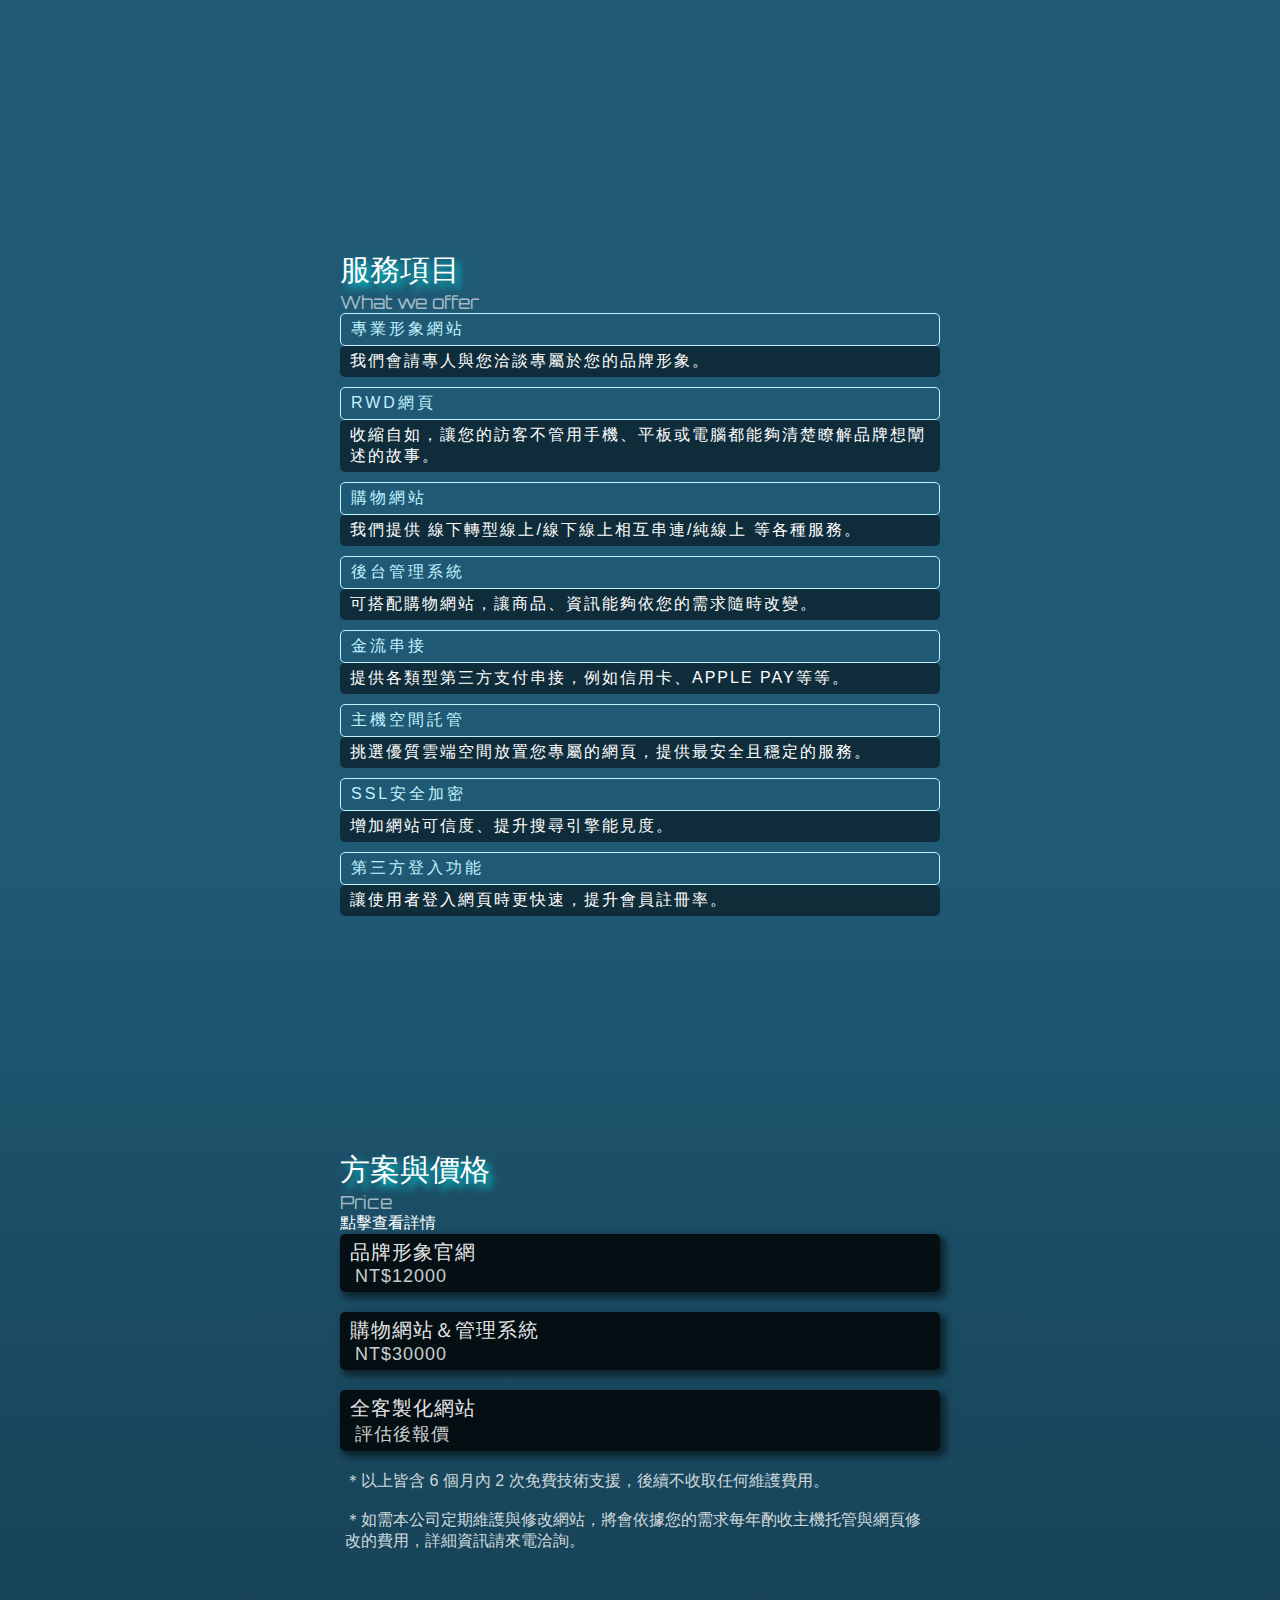
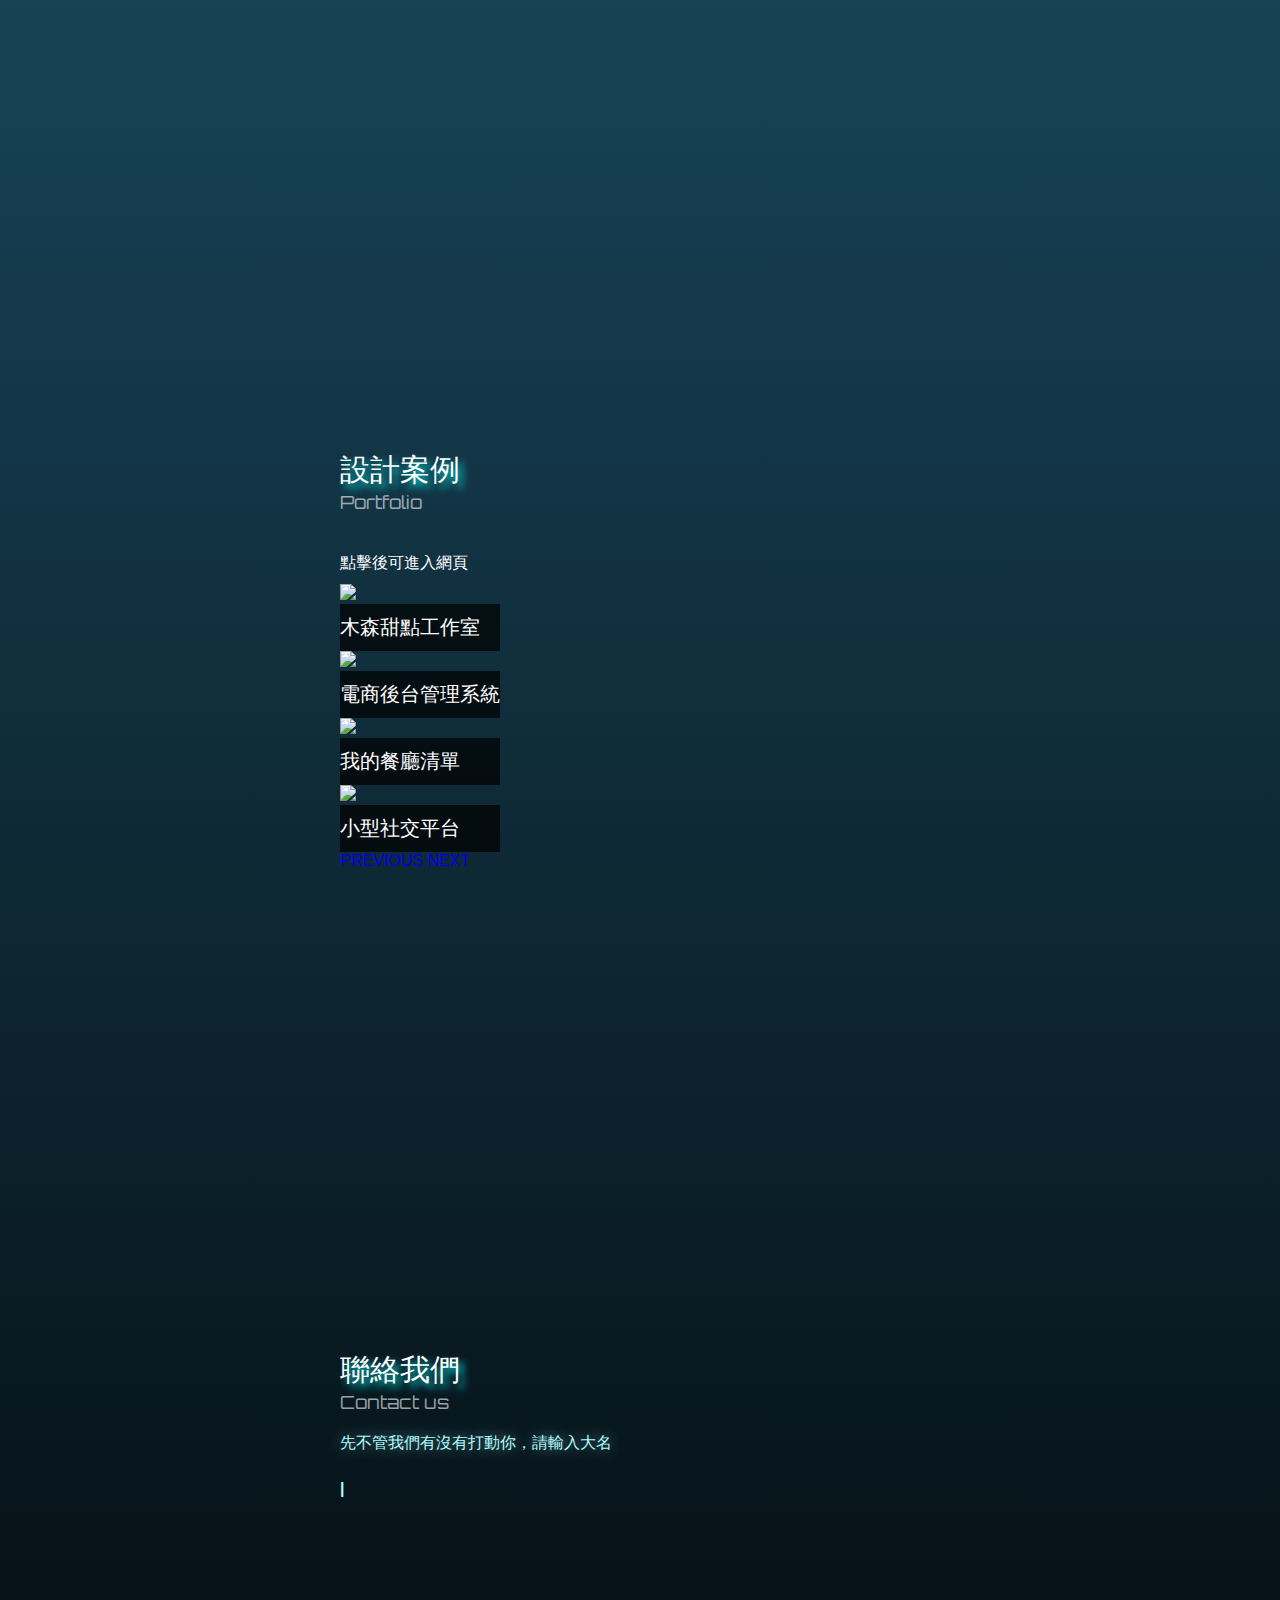
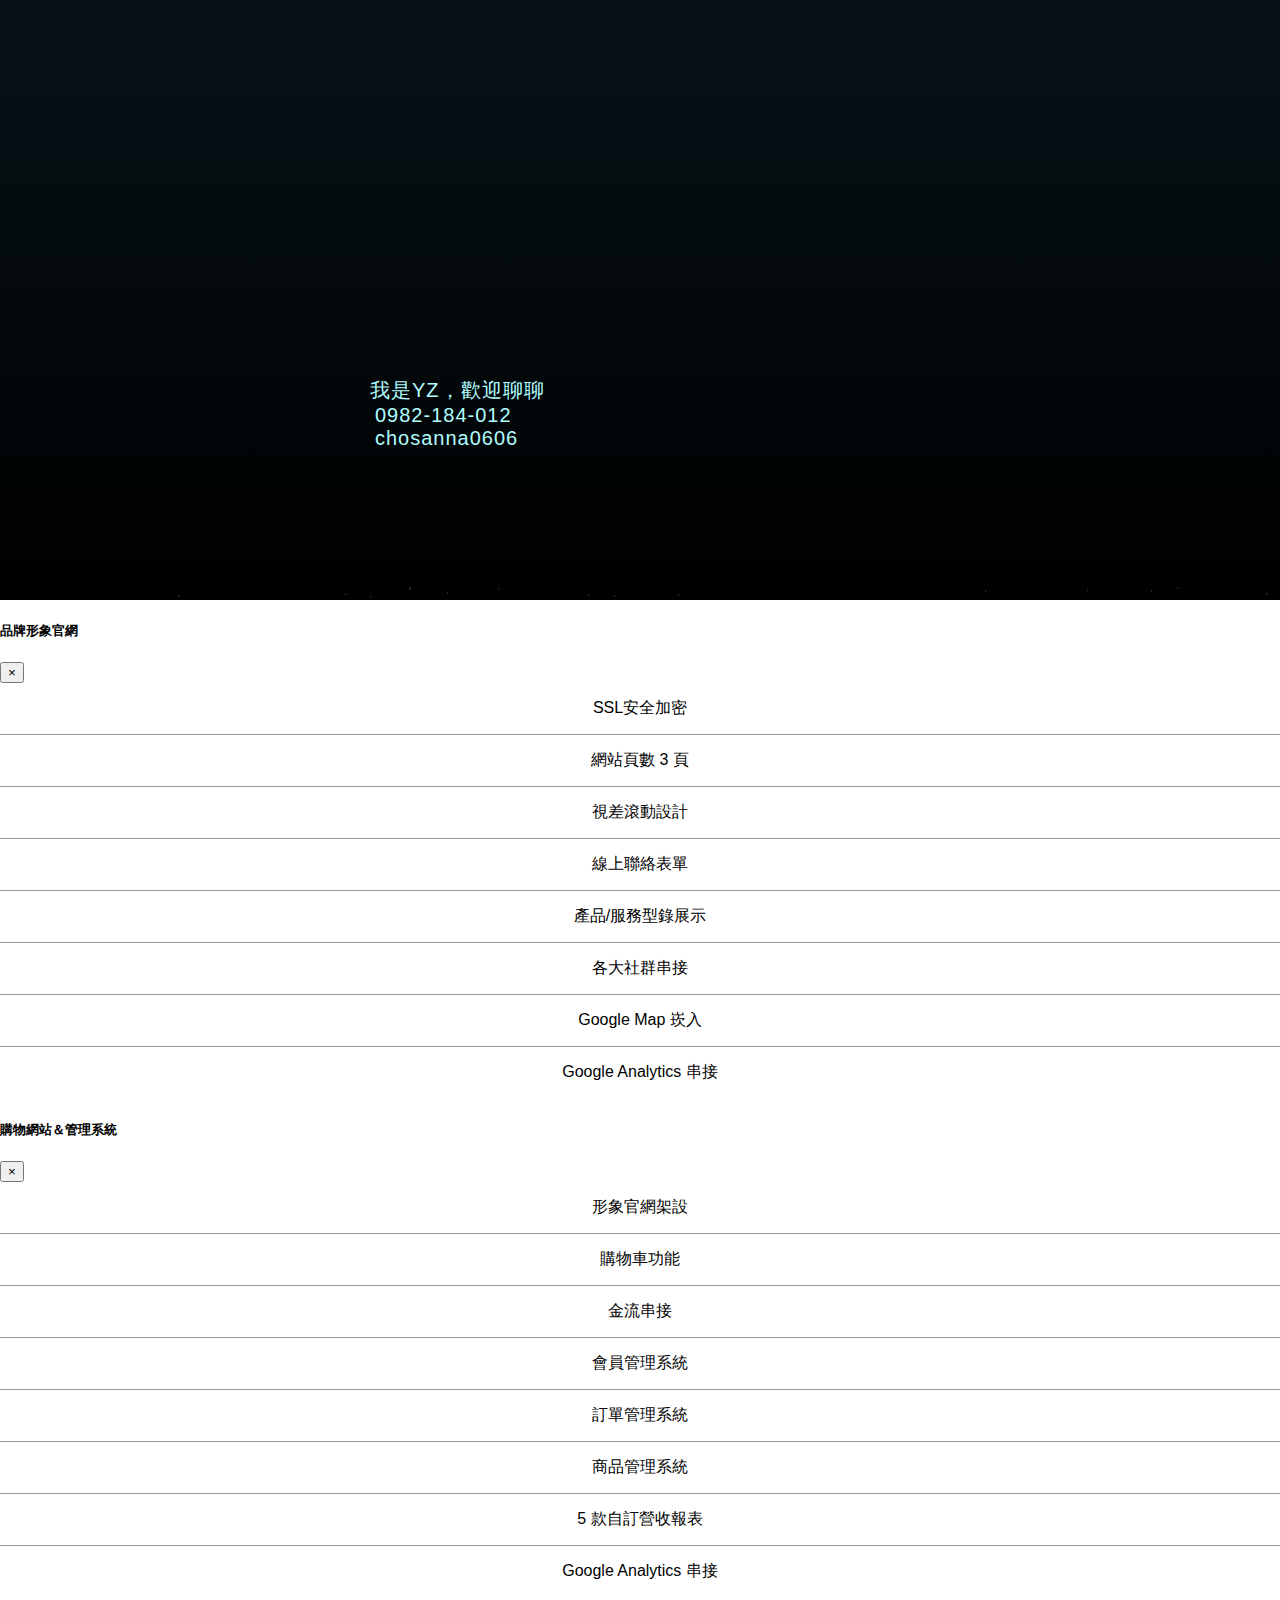
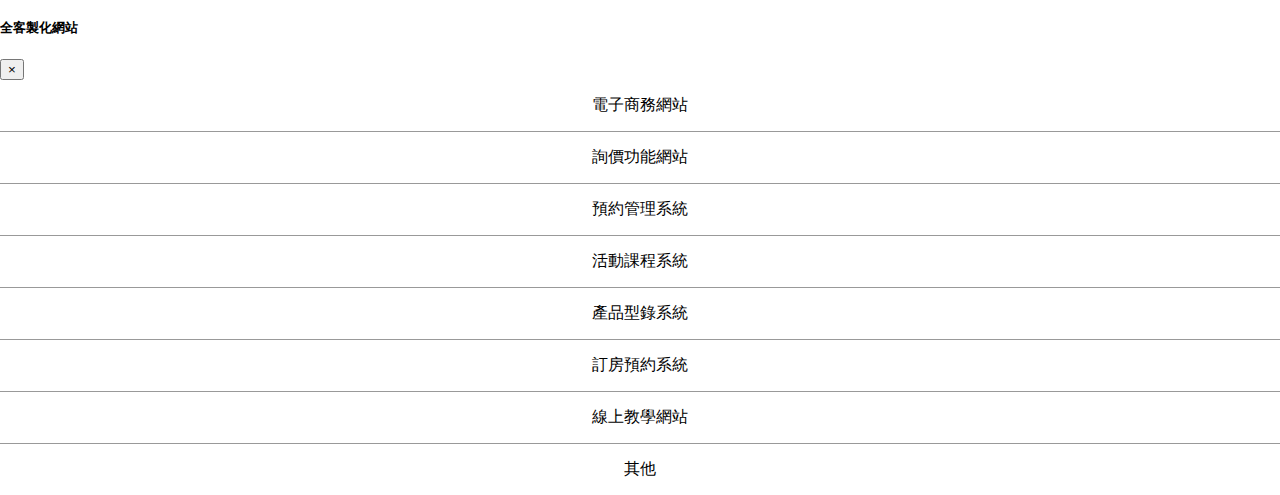
==== commit 5faa1494: "edit price" ====
--- a/_index.html
+++ b/_index.html
@@ -1,602 +1,418 @@
 <!DOCTYPE html>
 <html lang="en">
-  <head>
-    <!-- Global site tag (gtag.js) - Google Analytics -->
-    <script
-      async
-      src="https://www.googletagmanager.com/gtag/js?id=UA-142504744-3"
-    ></script>
-    <script>
-      window.dataLayer = window.dataLayer || []
-      function gtag() {
-        dataLayer.push(arguments)
-      }
-      gtag('js', new Date())
-
-      gtag('config', 'UA-142504744-3')
-    </script>
-
-    <meta charset="UTF-8" />
-    <meta name="viewport" content="width=device-width, initial-scale=1.0" />
-    <link rel="shortcut icon" type="image/x-icon" href="favicon.ico" />
-    <title>FishTech 沉於科技</title>
-    <meta name="title" content="FishTech 沉於科技" />
-    <meta name="subject" content="FishTech 沉於科技" />
-    <meta itemprop="name" content="FishTech 沉於科技" />
-    <meta itemprop="image" content="./images/_3.png" />
-    <meta
-      name="description"
-      content="沉於科技提供超越產品的價值，站著與您相同的角度，將您的客戶當成我們的客戶，從品牌的角度切入，再用網頁的方式呈現，讓您的品牌與網頁能夠相輔相乘，使訪客在第一次瀏覽網頁時，就沉浸於品牌價值之中。"
-    />
-    <meta
-      name="Keywords"
-      content="沉於科技,網頁設計,網站設計,便宜網站,網頁設計公司,軟體設計"
-    />
-    <meta property="og:title" content="FishTech 沉於科技" />
-    <meta property="og:image" content="../src/assets/cover.png" />
-    <meta
-      property="og:description"
-      content="沉於科技提供超越產品的價值，站著與您相同的角度，將您的客戶當成我們的客戶，從品牌的角度切入，再用網頁的方式呈現，讓您的品牌與網頁能夠相輔相乘，使訪客在第一次瀏覽網頁時，就沉浸於品牌價值之中。"
-    />
-    <link
-      rel="stylesheet"
-      href="https://cdnjs.cloudflare.com/ajax/libs/animate.css/4.0.0/animate.min.css"
-    />
-    <link
-      href="https://fonts.googleapis.com/css2?family=Orbitron&display=swap"
-      rel="stylesheet"
-    />
-    <link
-      rel="stylesheet"
-      href="https://stackpath.bootstrapcdn.com/bootstrap/4.5.0/css/bootstrap.min.css"
-      integrity="sha384-9aIt2nRpC12Uk9gS9baDl411NQApFmC26EwAOH8WgZl5MYYxFfc+NcPb1dKGj7Sk"
-      crossorigin="anonymous"
-    />
-    <script
-      src="https://kit.fontawesome.com/2e90554d29.js"
-      crossorigin="anonymous"
-    ></script>
-    <script
-      src="https://code.jquery.com/jquery-3.5.1.js"
-      integrity="sha256-QWo7LDvxbWT2tbbQ97B53yJnYU3WhH/C8ycbRAkjPDc="
-      crossorigin="anonymous"
-    ></script>
-    <link rel="stylesheet" href="style.css" />
-  </head>
-  <body data-spy="scroll" data-offset="50" data-target="#sidebar">
-    <section id="welcome">
-      <div class="fish-wrapper animate__animated animate__fadeInUp">
-        <img src="https://i.imgur.com/ME6iWv1.png" alt="" />
-        <div class="title">沉於科技</div>
-        <div class="subtitle">最懂你需求的軟體設計</div>
-      </div>
-      <div class="ocean">
-        <div class="wave"></div>
-        <div class="wave"></div>
-      </div>
-      <div
-        class="arrow-wrapper animate__animated animate__slideInDown animate__infinite animate__slow"
-      >
-        <a href="#about">
-          <i class="fas fa-arrow-circle-down"></i>
-        </a>
+
+<head>
+  <!-- Global site tag (gtag.js) - Google Analytics -->
+  <script async src="https://www.googletagmanager.com/gtag/js?id=UA-142504744-3"></script>
+  <script>
+    window.dataLayer = window.dataLayer || []
+    function gtag() {
+      dataLayer.push(arguments)
+    }
+    gtag('js', new Date())
+
+    gtag('config', 'UA-142504744-3')
+  </script>
+
+  <meta charset="UTF-8" />
+  <meta name="viewport" content="width=device-width, initial-scale=1.0" />
+  <link rel="shortcut icon" type="image/x-icon" href="favicon.ico" />
+  <title>FishTech 沉於科技</title>
+  <meta name="title" content="FishTech 沉於科技" />
+  <meta name="subject" content="FishTech 沉於科技" />
+  <meta itemprop="name" content="FishTech 沉於科技" />
+  <meta itemprop="image" content="./images/_3.png" />
+  <meta name="description"
+    content="沉於科技提供超越產品的價值，站著與您相同的角度，將您的客戶當成我們的客戶，從品牌的角度切入，再用網頁的方式呈現，讓您的品牌與網頁能夠相輔相乘，使訪客在第一次瀏覽網頁時，就沉浸於品牌價值之中。" />
+  <meta name="Keywords" content="沉於科技,網頁設計,網站設計,便宜網站,網頁設計公司,軟體設計" />
+  <meta property="og:title" content="FishTech 沉於科技" />
+  <meta property="og:image" content="../src/assets/cover.png" />
+  <meta property="og:description"
+    content="沉於科技提供超越產品的價值，站著與您相同的角度，將您的客戶當成我們的客戶，從品牌的角度切入，再用網頁的方式呈現，讓您的品牌與網頁能夠相輔相乘，使訪客在第一次瀏覽網頁時，就沉浸於品牌價值之中。" />
+  <link rel="stylesheet" href="https://cdnjs.cloudflare.com/ajax/libs/animate.css/4.0.0/animate.min.css" />
+  <link href="https://fonts.googleapis.com/css2?family=Orbitron&display=swap" rel="stylesheet" />
+  <link rel="stylesheet" href="https://stackpath.bootstrapcdn.com/bootstrap/4.5.0/css/bootstrap.min.css"
+    integrity="sha384-9aIt2nRpC12Uk9gS9baDl411NQApFmC26EwAOH8WgZl5MYYxFfc+NcPb1dKGj7Sk" crossorigin="anonymous" />
+  <script src="https://kit.fontawesome.com/2e90554d29.js" crossorigin="anonymous"></script>
+  <script src="https://code.jquery.com/jquery-3.5.1.js" integrity="sha256-QWo7LDvxbWT2tbbQ97B53yJnYU3WhH/C8ycbRAkjPDc="
+    crossorigin="anonymous"></script>
+  <link rel="stylesheet" href="style.css" />
+</head>
+
+<body data-spy="scroll" data-offset="50" data-target="#sidebar">
+  <section id="welcome">
+    <div class="fish-wrapper animate__animated animate__fadeInUp">
+      <img src="https://i.imgur.com/ME6iWv1.png" alt="" />
+      <div class="title">沉於科技</div>
+      <div class="subtitle">最懂你需求的軟體設計</div>
+    </div>
+    <div class="ocean">
+      <div class="wave"></div>
+      <div class="wave"></div>
+    </div>
+    <div class="arrow-wrapper animate__animated animate__slideInDown animate__infinite animate__slow">
+      <a href="#about">
+        <i class="fas fa-arrow-circle-down"></i>
+      </a>
+    </div>
+  </section>
+  <div class="sidebar nav flex-column" id="sidebar">
+    <a class="list-group-item" href="#about">
+      <i class="fas fa-child"></i>
+    </a>
+    <a class="list-group-item" href="#service"><i class="fas fa-hand-holding-heart"></i></a>
+    <a class="list-group-item" href="#price">
+      <i class="fas fa-dollar-sign"></i>
+    </a>
+    <a class="list-group-item" href="#portfolio">
+      <i class="fas fa-tv"></i>
+    </a>
+    <a class="list-group-item" href="#contact">
+      <i class="far fa-envelope"></i>
+    </a>
+  </div>
+  <div class="bg-color">
+    <section id="about">
+      <div class="main-content">
+        <div class="section-title">
+          關於我們
+        </div>
+        <div class="en-title">
+          About us
+        </div>
+        <p class="section-content">
+          沉於科技全方位的網站架設服務，能夠協助你在廣大的網海中脫穎而出；設計出符合品牌形象的網頁，讓使用者在瀏覽過程中，體驗到品牌想傳達的意義。<br />
+          我們協助分析不同產業在 e
+          化轉型時會遇到的困難，並提供適當的解決方案，因此不論你屬於哪種行業別，沉於科技都有把握提供最好的網頁品質及服務。<br />
+          “Resolve your problems” 是我們成立的初衷。
+        </p>
       </div>
     </section>
-    <div class="sidebar nav flex-column" id="sidebar">
-      <a class="list-group-item" href="#about">
-        <i class="fas fa-child"></i>
-      </a>
-      <a class="list-group-item" href="#service"
-        ><i class="fas fa-hand-holding-heart"></i
-      ></a>
-      <a class="list-group-item" href="#price">
-        <i class="fas fa-dollar-sign"></i>
-      </a>
-      <a class="list-group-item" href="#portfolio">
-        <i class="fas fa-tv"></i>
-      </a>
-      <a class="list-group-item" href="#contact">
-        <i class="far fa-envelope"></i>
-      </a>
-    </div>
-    <div class="bg-color">
-      <section id="about">
-        <div class="main-content">
-          <div class="section-title">
-            關於我們
-          </div>
-          <div class="en-title">
-            About us
-          </div>
-          <p class="section-content">
-            沉於科技全方位的網站架設服務，能夠協助你在廣大的網海中脫穎而出；設計出符合品牌形象的網頁，讓使用者在瀏覽過程中，體驗到品牌想傳達的意義。<br />
-            我們協助分析不同產業在 e
-            化轉型時會遇到的困難，並提供適當的解決方案，因此不論你屬於哪種行業別，沉於科技都有把握提供最好的網頁品質及服務。<br />
-            “Resolve your problems” 是我們成立的初衷。
-          </p>
-        </div>
-      </section>
-      <section id="service">
-        <div class="main-content">
-          <div class="section-title">
-            服務項目
-          </div>
-          <div class="en-title">
-            What we offer
-          </div>
-          <div class="mt-4">
-            <div class="accordion" id="accordionExample">
-              <div class="list-box">
-                <div
-                  data-toggle="collapse"
-                  data-target="#BusinessWebDesign"
-                  aria-expanded="true"
-                  aria-controls="BusinessWebDesign"
-                  class="list-title"
-                >
-                  專業形象網站
-                </div>
-                <div
-                  id="BusinessWebDesign"
-                  class="collapse show"
-                  data-parent="#accordionExample"
-                >
-                  <div class="box-content">
-                    我們會請專人與您洽談專屬於您的品牌形象。
+    <section id="service">
+      <div class="main-content">
+        <div class="section-title">
+          服務項目
+        </div>
+        <div class="en-title">
+          What we offer
+        </div>
+        <div class="mt-4">
+          <div class="accordion" id="accordionExample">
+            <div class="list-box">
+              <div data-toggle="collapse" data-target="#BusinessWebDesign" aria-expanded="true"
+                aria-controls="BusinessWebDesign" class="list-title">
+                專業形象網站
+              </div>
+              <div id="BusinessWebDesign" class="collapse show" data-parent="#accordionExample">
+                <div class="box-content">
+                  我們會請專人與您洽談專屬於您的品牌形象。
+                </div>
+              </div>
+            </div>
+            <div class="list-box">
+              <div data-toggle="collapse" data-target="#RWD" aria-expanded="false" aria-controls="RWD"
+                class="list-title">
+                RWD網頁
+              </div>
+
+              <div id="RWD" class="collapse" data-parent="#accordionExample">
+                <div class="box-content">
+                  收縮自如，讓您的訪客不管用手機、平板或電腦都能夠清楚瞭解品牌想闡述的故事。
+                </div>
+              </div>
+            </div>
+            <div class="list-box">
+              <div data-toggle="collapse" data-target="#E-commerce" aria-expanded="false" aria-controls="E-commerce"
+                class="list-title">
+                購物網站
+              </div>
+              <div id="E-commerce" class="collapse" data-parent="#accordionExample">
+                <div class="box-content">
+                  我們提供 線下轉型線上/線下線上相互串連/純線上 等各種服務。
+                </div>
+              </div>
+            </div>
+            <div class="list-box">
+              <div data-toggle="collapse" data-target="#admin" aria-expanded="false" aria-controls="admin"
+                class="list-title">
+                後台管理系統
+              </div>
+              <div id="admin" class="collapse" data-parent="#accordionExample">
+                <div class="box-content">
+                  可搭配購物網站，讓商品、資訊能夠依您的需求隨時改變。
+                </div>
+              </div>
+            </div>
+            <div class="list-box">
+              <div data-toggle="collapse" data-target="#MultiplePayment" aria-expanded="false"
+                aria-controls="MultiplePayment" class="list-title">
+                金流串接
+              </div>
+
+              <div id="MultiplePayment" class="collapse" data-parent="#accordionExample">
+                <div class="box-content">
+                  提供各類型第三方支付串接，例如信用卡、APPLE PAY等等。
+                </div>
+              </div>
+            </div>
+            <div class="list-box">
+              <div data-toggle="collapse" data-target="#Hosting" aria-expanded="false" aria-controls="Hosting"
+                class="list-title">
+                主機空間託管
+              </div>
+              <div id="Hosting" class="collapse" data-parent="#accordionExample">
+                <div class="box-content">
+                  挑選優質雲端空間放置您專屬的網頁，提供最安全且穩定的服務。
+                </div>
+              </div>
+            </div>
+            <div class="list-box">
+              <div data-toggle="collapse" data-target="#SSL" aria-expanded="false" aria-controls="SSL"
+                class="list-title">
+                SSL安全加密
+              </div>
+              <div id="SSL" class="collapse" aria-labelledby="headingThree" data-parent="#accordionExample">
+                <div class="box-content">
+                  增加網站可信度、提升搜尋引擎能見度。
+                </div>
+              </div>
+            </div>
+            <div class="list-box">
+              <div data-toggle="collapse" data-target="#third-party" aria-expanded="false" aria-controls="third-party"
+                class="list-title">
+                第三方登入功能
+              </div>
+              <div id="third-party" class="collapse" aria-labelledby="headingThree" data-parent="#accordionExample">
+                <div class="box-content">
+                  讓使用者登入網頁時更快速，提升會員註冊率。
+                </div>
+              </div>
+            </div>
+          </div>
+        </div>
+      </div>
+    </section>
+    <section id="price">
+      <div class="main-content">
+        <div class="section-title">
+          方案與價格
+        </div>
+        <div class="en-title">
+          Price
+        </div>
+        <div class="mt-4">
+          <div class="white mb-1">點擊查看詳情</div>
+          <div class="price-box" data-toggle="modal" data-target="#general-web">
+            <div class="price-title">品牌形象官網</div>
+            <div class="text-right">
+              <span class="low">NT$12000</span>
+            </div>
+          </div>
+          <div class="price-box" data-toggle="modal" data-target="#e-com-admin">
+            <div class="price-title">購物網站＆管理系統</div>
+            <div class="text-right">
+              <span class="low">NT$30000</span>
+            </div>
+          </div>
+          <div class="price-box" data-toggle="modal" data-target="#custom">
+            <div class="price-title">全客製化網站</div>
+            <div class="text-right">
+              <span class="low">評估後報價</span>
+            </div>
+          </div>
+        </div>
+        <div class="info">
+          ＊以上皆含 6 個月內 2 次免費技術支援，後續不收取任何維護費用。
+          <br />
+          <br />
+          ＊如需本公司定期維護與修改網站，將會依據您的需求每年酌收主機托管與網頁修改的費用，詳細資訊請來電洽詢。
+        </div>
+      </div>
+    </section>
+    <section id="portfolio">
+      <div class="main-content">
+        <div class="section-title">
+          設計案例
+        </div>
+        <div class="en-title">
+          Portfolio
+        </div>
+
+        <div class="carousel-wrapper">
+          <div class="click">
+            點擊後可進入網頁
+          </div>
+          <div id="carouselExampleCaptions" class="carousel slide" data-ride="carousel">
+            <div class="carousel-inner">
+              <div class="carousel-item active">
+                <a href="https://musamdessert.com/" target="_blank"><img src="https://i.imgur.com/wfx4lkT.png"
+                    class="d-block w-100" />
+                  <div class="carousel-caption d-md-block">
+                    <div>木森甜點工作室</div>
                   </div>
-                </div>
-              </div>
-              <div class="list-box">
-                <div
-                  data-toggle="collapse"
-                  data-target="#RWD"
-                  aria-expanded="false"
-                  aria-controls="RWD"
-                  class="list-title"
-                >
-                  RWD網頁
-                </div>
-
-                <div id="RWD" class="collapse" data-parent="#accordionExample">
-                  <div class="box-content">
-                    收縮自如，讓您的訪客不管用手機、平板或電腦都能夠清楚瞭解品牌想闡述的故事。
+                </a>
+              </div>
+              <div class="carousel-item">
+                <img src="https://i.imgur.com/oZedEzh.jpg" class="d-block w-100" />
+                <div class="carousel-caption d-md-block">
+                  <div>電商後台管理系統</div>
+                </div>
+              </div>
+              <div class="carousel-item">
+                <a href="https://dazzling-congaree-72660.herokuapp.com" target="_blank">
+                  <img src="https://i.imgur.com/CrPyGWT.png" class="d-block w-100" />
+                  <div class="carousel-caption d-md-block">
+                    <div>我的餐廳清單</div>
                   </div>
-                </div>
-              </div>
-              <div class="list-box">
-                <div
-                  data-toggle="collapse"
-                  data-target="#E-commerce"
-                  aria-expanded="false"
-                  aria-controls="E-commerce"
-                  class="list-title"
-                >
-                  購物網站
-                </div>
-                <div
-                  id="E-commerce"
-                  class="collapse"
-                  data-parent="#accordionExample"
-                >
-                  <div class="box-content">
-                    我們提供 線下轉型線上/線下線上相互串連/純線上 等各種服務。
+                </a>
+              </div>
+              <div class="carousel-item">
+                <a href="https://desolate-earth-16598.herokuapp.com" target="_blank">
+                  <img src="https://i.imgur.com/HhJ4mNL.png" class="d-block w-100" />
+                  <div class="carousel-caption d-md-block">
+                    <div>小型社交平台</div>
                   </div>
-                </div>
-              </div>
-              <div class="list-box">
-                <div
-                  data-toggle="collapse"
-                  data-target="#admin"
-                  aria-expanded="false"
-                  aria-controls="admin"
-                  class="list-title"
-                >
-                  後台管理系統
-                </div>
-                <div
-                  id="admin"
-                  class="collapse"
-                  data-parent="#accordionExample"
-                >
-                  <div class="box-content">
-                    可搭配購物網站，讓商品、資訊能夠依您的需求隨時改變。
-                  </div>
-                </div>
-              </div>
-              <div class="list-box">
-                <div
-                  data-toggle="collapse"
-                  data-target="#MultiplePayment"
-                  aria-expanded="false"
-                  aria-controls="MultiplePayment"
-                  class="list-title"
-                >
-                  金流串接
-                </div>
-
-                <div
-                  id="MultiplePayment"
-                  class="collapse"
-                  data-parent="#accordionExample"
-                >
-                  <div class="box-content">
-                    提供各類型第三方支付串接，例如信用卡、APPLE PAY等等。
-                  </div>
-                </div>
-              </div>
-              <div class="list-box">
-                <div
-                  data-toggle="collapse"
-                  data-target="#Hosting"
-                  aria-expanded="false"
-                  aria-controls="Hosting"
-                  class="list-title"
-                >
-                  主機空間託管
-                </div>
-                <div
-                  id="Hosting"
-                  class="collapse"
-                  data-parent="#accordionExample"
-                >
-                  <div class="box-content">
-                    挑選優質雲端空間放置您專屬的網頁，提供最安全且穩定的服務。
-                  </div>
-                </div>
-              </div>
-              <div class="list-box">
-                <div
-                  data-toggle="collapse"
-                  data-target="#SSL"
-                  aria-expanded="false"
-                  aria-controls="SSL"
-                  class="list-title"
-                >
-                  SSL安全加密
-                </div>
-                <div
-                  id="SSL"
-                  class="collapse"
-                  aria-labelledby="headingThree"
-                  data-parent="#accordionExample"
-                >
-                  <div class="box-content">
-                    增加網站可信度、提升搜尋引擎能見度。
-                  </div>
-                </div>
-              </div>
-              <div class="list-box">
-                <div
-                  data-toggle="collapse"
-                  data-target="#third-party"
-                  aria-expanded="false"
-                  aria-controls="third-party"
-                  class="list-title"
-                >
-                  第三方登入功能
-                </div>
-                <div
-                  id="third-party"
-                  class="collapse"
-                  aria-labelledby="headingThree"
-                  data-parent="#accordionExample"
-                >
-                  <div class="box-content">
-                    讓使用者登入網頁時更快速，提升會員註冊率。
-                  </div>
-                </div>
-              </div>
-            </div>
-          </div>
-        </div>
-      </section>
-      <section id="price">
-        <div class="main-content">
-          <div class="section-title">
-            方案與價格
-          </div>
-          <div class="en-title">
-            Price
-          </div>
-          <div class="mt-4">
-            <div class="white mb-1">點擊查看詳情</div>
-            <div
-              class="price-box"
-              data-toggle="modal"
-              data-target="#general-web"
-            >
-              <div class="price-title">品牌形象官網</div>
-              <div class="text-right">
-                <span class="high">NT$12000</span>
-                <span class="low">NT$8400</span>
-              </div>
-            </div>
-            <div
-              class="price-box"
-              data-toggle="modal"
-              data-target="#e-com-admin"
-            >
-              <div class="price-title">購物網站＆管理系統</div>
-              <div class="text-right">
-                <span class="high">NT$30000</span>
-                <span class="low">NT$20000</span>
-              </div>
-            </div>
-            <div class="price-box" data-toggle="modal" data-target="#custom">
-              <div class="price-title">全客製化網站</div>
-              <div class="text-right">
-                <span class="low">評估後報價</span>
-              </div>
-            </div>
-          </div>
-          <div class="info">
-            ＊以上皆含 6 個月內 2 次免費技術支援，後續不收取任何維護費用。
-            <br />
-            <br />
-            ＊如需本公司定期維護與修改網站，將會依據您的需求每年酌收主機托管與網頁修改的費用，詳細資訊請來電洽詢。
-          </div>
-        </div>
-      </section>
-      <section id="portfolio">
-        <div class="main-content">
-          <div class="section-title">
-            設計案例
-          </div>
-          <div class="en-title">
-            Portfolio
-          </div>
-
-          <div class="carousel-wrapper">
-            <div class="click">
-              點擊後可進入網頁
-            </div>
-            <div
-              id="carouselExampleCaptions"
-              class="carousel slide"
-              data-ride="carousel"
-            >
-              <div class="carousel-inner">
-                <div class="carousel-item active">
-                  <a href="https://musamdessert.com/" target="_blank"
-                    ><img
-                      src="https://i.imgur.com/wfx4lkT.png"
-                      class="d-block w-100"
-                    />
-                    <div class="carousel-caption d-md-block">
-                      <div>木森甜點工作室</div>
-                    </div></a
-                  >
-                </div>
-                <div class="carousel-item">
-                  <img
-                    src="https://i.imgur.com/oZedEzh.jpg"
-                    class="d-block w-100"
-                  />
-                  <div class="carousel-caption d-md-block">
-                    <div>電商後台管理系統</div>
-                  </div>
-                </div>
-                <div class="carousel-item">
-                  <a
-                    href="https://dazzling-congaree-72660.herokuapp.com"
-                    target="_blank"
-                  >
-                    <img
-                      src="https://i.imgur.com/CrPyGWT.png"
-                      class="d-block w-100"
-                    />
-                    <div class="carousel-caption d-md-block">
-                      <div>我的餐廳清單</div>
-                    </div>
-                  </a>
-                </div>
-                <div class="carousel-item">
-                  <a
-                    href="https://desolate-earth-16598.herokuapp.com"
-                    target="_blank"
-                  >
-                    <img
-                      src="https://i.imgur.com/HhJ4mNL.png"
-                      class="d-block w-100"
-                    />
-                    <div class="carousel-caption d-md-block">
-                      <div>小型社交平台</div>
-                    </div>
-                  </a>
-                </div>
-              </div>
-              <a
-                class="carousel-control-prev"
-                href="#carouselExampleCaptions"
-                role="button"
-                data-slide="prev"
-              >
-                <span
-                  class="carousel-control-prev-icon"
-                  aria-hidden="true"
-                ></span>
-                <span class="sr-only">Previous</span>
-              </a>
-              <a
-                class="carousel-control-next"
-                href="#carouselExampleCaptions"
-                role="button"
-                data-slide="next"
-              >
-                <span
-                  class="carousel-control-next-icon"
-                  aria-hidden="true"
-                ></span>
-                <span class="sr-only">Next</span>
-              </a>
-            </div>
-          </div>
-        </div>
-      </section>
-      <section id="contact">
-        <div class="main-content">
-          <div class="section-title">
-            聯絡我們
-          </div>
-          <div class="en-title">
-            Contact us
-          </div>
-          <div class="wrap">
-            <ul>
-              <li>先不管我們有沒有打動你，請輸入大名</li>
-            </ul>
-            <span contenteditable="true"> </span><b class="blink">|</b>
-          </div>
-        </div>
-        <div class="more-info">
-          <div class="inner-more-info">
-            <div>我是YZ，歡迎聊聊</div>
-            <div>
-              <i class="fas fa-phone-square"></i><span>0982-184-012</span>
-            </div>
-            <div>
-              <i class="fab fa-line"></i></i><span>chosanna0606</span>
-            </div>
-          </div>
-        </div>
-      </section>
-      <div class="jelly-container">
-        <div class="bubble-1"></div>
-        <div class="bubble-2"></div>
-        <div class="bubble-3"></div>
-        <div class="bubble-4"></div>
-        <div class="bubble-5"></div>
-        <div class="bubble-6"></div>
-        <div class="bubble-7"></div>
-        <div class="bubble-8"></div>
-        <div class="bubble-9"></div>
-        <div class="bubble-10"></div>
-        <div class="bubble-11"></div>
-        <div class="bubble-12"></div>
-        <div class="bubble-13"></div>
-        <div class="bubble-14"></div>
-        <div class="bubble-15"></div>
-      </div>
-    </div>
-
-    <!-- Modal -->
-    <div
-      class="modal fade"
-      id="general-web"
-      tabindex="-1"
-      role="dialog"
-      aria-hidden="true"
-    >
-      <div class="modal-dialog">
-        <div class="modal-content">
-          <div class="modal-header">
-            <h5 class="modal-title">品牌形象官網</h5>
-            <button
-              type="button"
-              class="close"
-              data-dismiss="modal"
-              aria-label="Close"
-            >
-              <span aria-hidden="true">&times;</span>
-            </button>
-          </div>
-          <div class="modal-body">
-            <div>SSL安全加密</div>
-            <div>網站頁數 3 頁</div>
-            <div>視差滾動設計</div>
-            <div>線上聯絡表單</div>
-            <div>產品/服務型錄展示</div>
-            <div>各大社群串接</div>
-            <div>Google Map 崁入</div>
-            <div>Google Analytics 串接</div>
-          </div>
-        </div>
-      </div>
-    </div>
-
-    <div
-      class="modal fade"
-      id="e-com-admin"
-      tabindex="-1"
-      role="dialog"
-      aria-hidden="true"
-    >
-      <div class="modal-dialog">
-        <div class="modal-content">
-          <div class="modal-header">
-            <h5 class="modal-title">購物網站＆管理系統</h5>
-            <button
-              type="button"
-              class="close"
-              data-dismiss="modal"
-              aria-label="Close"
-            >
-              <span aria-hidden="true">&times;</span>
-            </button>
-          </div>
-          <div class="modal-body">
-            <div>形象官網架設</div>
-            <div>購物車功能</div>
-            <div>金流串接</div>
-            <div>會員管理系統</div>
-            <div>訂單管理系統</div>
-            <div>商品管理系統</div>
-            <div>5 款自訂營收報表​</div>
-            <div>Google Analytics 串接</div>
-          </div>
-        </div>
-      </div>
-    </div>
-
-    <div
-      class="modal fade"
-      id="custom"
-      tabindex="-1"
-      role="dialog"
-      aria-hidden="true"
-    >
-      <div class="modal-dialog">
-        <div class="modal-content">
-          <div class="modal-header">
-            <h5 class="modal-title">全客製化網站</h5>
-            <button
-              type="button"
-              class="close"
-              data-dismiss="modal"
-              aria-label="Close"
-            >
-              <span aria-hidden="true">&times;</span>
-            </button>
-          </div>
-          <div class="modal-body">
-            <div>電子商務網站</div>
-            <div>詢價功能網站</div>
-            <div>預約管理系統</div>
-            <div>活動課程系統</div>
-            <div>產品型錄系統</div>
-            <div>訂房預約系統</div>
-            <div>線上教學網站</div>
-            <div>其他</div>
-          </div>
-        </div>
-      </div>
-    </div>
-
-    <script src="main.js"></script>
-    <script
-      src="https://code.jquery.com/jquery-3.5.1.slim.min.js"
-      integrity="sha384-DfXdz2htPH0lsSSs5nCTpuj/zy4C+OGpamoFVy38MVBnE+IbbVYUew+OrCXaRkfj"
-      crossorigin="anonymous"
-    ></script>
-    <script
-      src="https://cdn.jsdelivr.net/npm/popper.js@1.16.0/dist/umd/popper.min.js"
-      integrity="sha384-Q6E9RHvbIyZFJoft+2mJbHaEWldlvI9IOYy5n3zV9zzTtmI3UksdQRVvoxMfooAo"
-      crossorigin="anonymous"
-    ></script>
-    <script
-      src="https://stackpath.bootstrapcdn.com/bootstrap/4.5.0/js/bootstrap.min.js"
-      integrity="sha384-OgVRvuATP1z7JjHLkuOU7Xw704+h835Lr+6QL9UvYjZE3Ipu6Tp75j7Bh/kR0JKI"
-      crossorigin="anonymous"
-    ></script>
-  </body>
-</html>
+                </a>
+              </div>
+            </div>
+            <a class="carousel-control-prev" href="#carouselExampleCaptions" role="button" data-slide="prev">
+              <span class="carousel-control-prev-icon" aria-hidden="true"></span>
+              <span class="sr-only">Previous</span>
+            </a>
+            <a class="carousel-control-next" href="#carouselExampleCaptions" role="button" data-slide="next">
+              <span class="carousel-control-next-icon" aria-hidden="true"></span>
+              <span class="sr-only">Next</span>
+            </a>
+          </div>
+        </div>
+      </div>
+    </section>
+    <section id="contact">
+      <div class="main-content">
+        <div class="section-title">
+          聯絡我們
+        </div>
+        <div class="en-title">
+          Contact us
+        </div>
+        <div class="wrap">
+          <ul>
+            <li>先不管我們有沒有打動你，請輸入大名</li>
+          </ul>
+          <span contenteditable="true"> </span><b class="blink">|</b>
+        </div>
+      </div>
+      <div class="more-info">
+        <div class="inner-more-info">
+          <div>我是YZ，歡迎聊聊</div>
+          <div>
+            <i class="fas fa-phone-square"></i><span>0982-184-012</span>
+          </div>
+          <div>
+            <i class="fab fa-line"></i></i><span>chosanna0606</span>
+          </div>
+        </div>
+      </div>
+    </section>
+    <div class="jelly-container">
+      <div class="bubble-1"></div>
+      <div class="bubble-2"></div>
+      <div class="bubble-3"></div>
+      <div class="bubble-4"></div>
+      <div class="bubble-5"></div>
+      <div class="bubble-6"></div>
+      <div class="bubble-7"></div>
+      <div class="bubble-8"></div>
+      <div class="bubble-9"></div>
+      <div class="bubble-10"></div>
+      <div class="bubble-11"></div>
+      <div class="bubble-12"></div>
+      <div class="bubble-13"></div>
+      <div class="bubble-14"></div>
+      <div class="bubble-15"></div>
+    </div>
+  </div>
+
+  <!-- Modal -->
+  <div class="modal fade" id="general-web" tabindex="-1" role="dialog" aria-hidden="true">
+    <div class="modal-dialog">
+      <div class="modal-content">
+        <div class="modal-header">
+          <h5 class="modal-title">品牌形象官網</h5>
+          <button type="button" class="close" data-dismiss="modal" aria-label="Close">
+            <span aria-hidden="true">&times;</span>
+          </button>
+        </div>
+        <div class="modal-body">
+          <div>SSL安全加密</div>
+          <div>網站頁數 3 頁</div>
+          <div>視差滾動設計</div>
+          <div>線上聯絡表單</div>
+          <div>產品/服務型錄展示</div>
+          <div>各大社群串接</div>
+          <div>Google Map 崁入</div>
+          <div>Google Analytics 串接</div>
+        </div>
+      </div>
+    </div>
+  </div>
+
+  <div class="modal fade" id="e-com-admin" tabindex="-1" role="dialog" aria-hidden="true">
+    <div class="modal-dialog">
+      <div class="modal-content">
+        <div class="modal-header">
+          <h5 class="modal-title">購物網站＆管理系統</h5>
+          <button type="button" class="close" data-dismiss="modal" aria-label="Close">
+            <span aria-hidden="true">&times;</span>
+          </button>
+        </div>
+        <div class="modal-body">
+          <div>形象官網架設</div>
+          <div>購物車功能</div>
+          <div>金流串接</div>
+          <div>會員管理系統</div>
+          <div>訂單管理系統</div>
+          <div>商品管理系統</div>
+          <div>5 款自訂營收報表​</div>
+          <div>Google Analytics 串接</div>
+        </div>
+      </div>
+    </div>
+  </div>
+
+  <div class="modal fade" id="custom" tabindex="-1" role="dialog" aria-hidden="true">
+    <div class="modal-dialog">
+      <div class="modal-content">
+        <div class="modal-header">
+          <h5 class="modal-title">全客製化網站</h5>
+          <button type="button" class="close" data-dismiss="modal" aria-label="Close">
+            <span aria-hidden="true">&times;</span>
+          </button>
+        </div>
+        <div class="modal-body">
+          <div>電子商務網站</div>
+          <div>詢價功能網站</div>
+          <div>預約管理系統</div>
+          <div>活動課程系統</div>
+          <div>產品型錄系統</div>
+          <div>訂房預約系統</div>
+          <div>線上教學網站</div>
+          <div>其他</div>
+        </div>
+      </div>
+    </div>
+  </div>
+
+  <script src="main.js"></script>
+  <script src="https://code.jquery.com/jquery-3.5.1.slim.min.js"
+    integrity="sha384-DfXdz2htPH0lsSSs5nCTpuj/zy4C+OGpamoFVy38MVBnE+IbbVYUew+OrCXaRkfj"
+    crossorigin="anonymous"></script>
+  <script src="https://cdn.jsdelivr.net/npm/popper.js@1.16.0/dist/umd/popper.min.js"
+    integrity="sha384-Q6E9RHvbIyZFJoft+2mJbHaEWldlvI9IOYy5n3zV9zzTtmI3UksdQRVvoxMfooAo"
+    crossorigin="anonymous"></script>
+  <script src="https://stackpath.bootstrapcdn.com/bootstrap/4.5.0/js/bootstrap.min.js"
+    integrity="sha384-OgVRvuATP1z7JjHLkuOU7Xw704+h835Lr+6QL9UvYjZE3Ipu6Tp75j7Bh/kR0JKI"
+    crossorigin="anonymous"></script>
+</body>
+
+</html>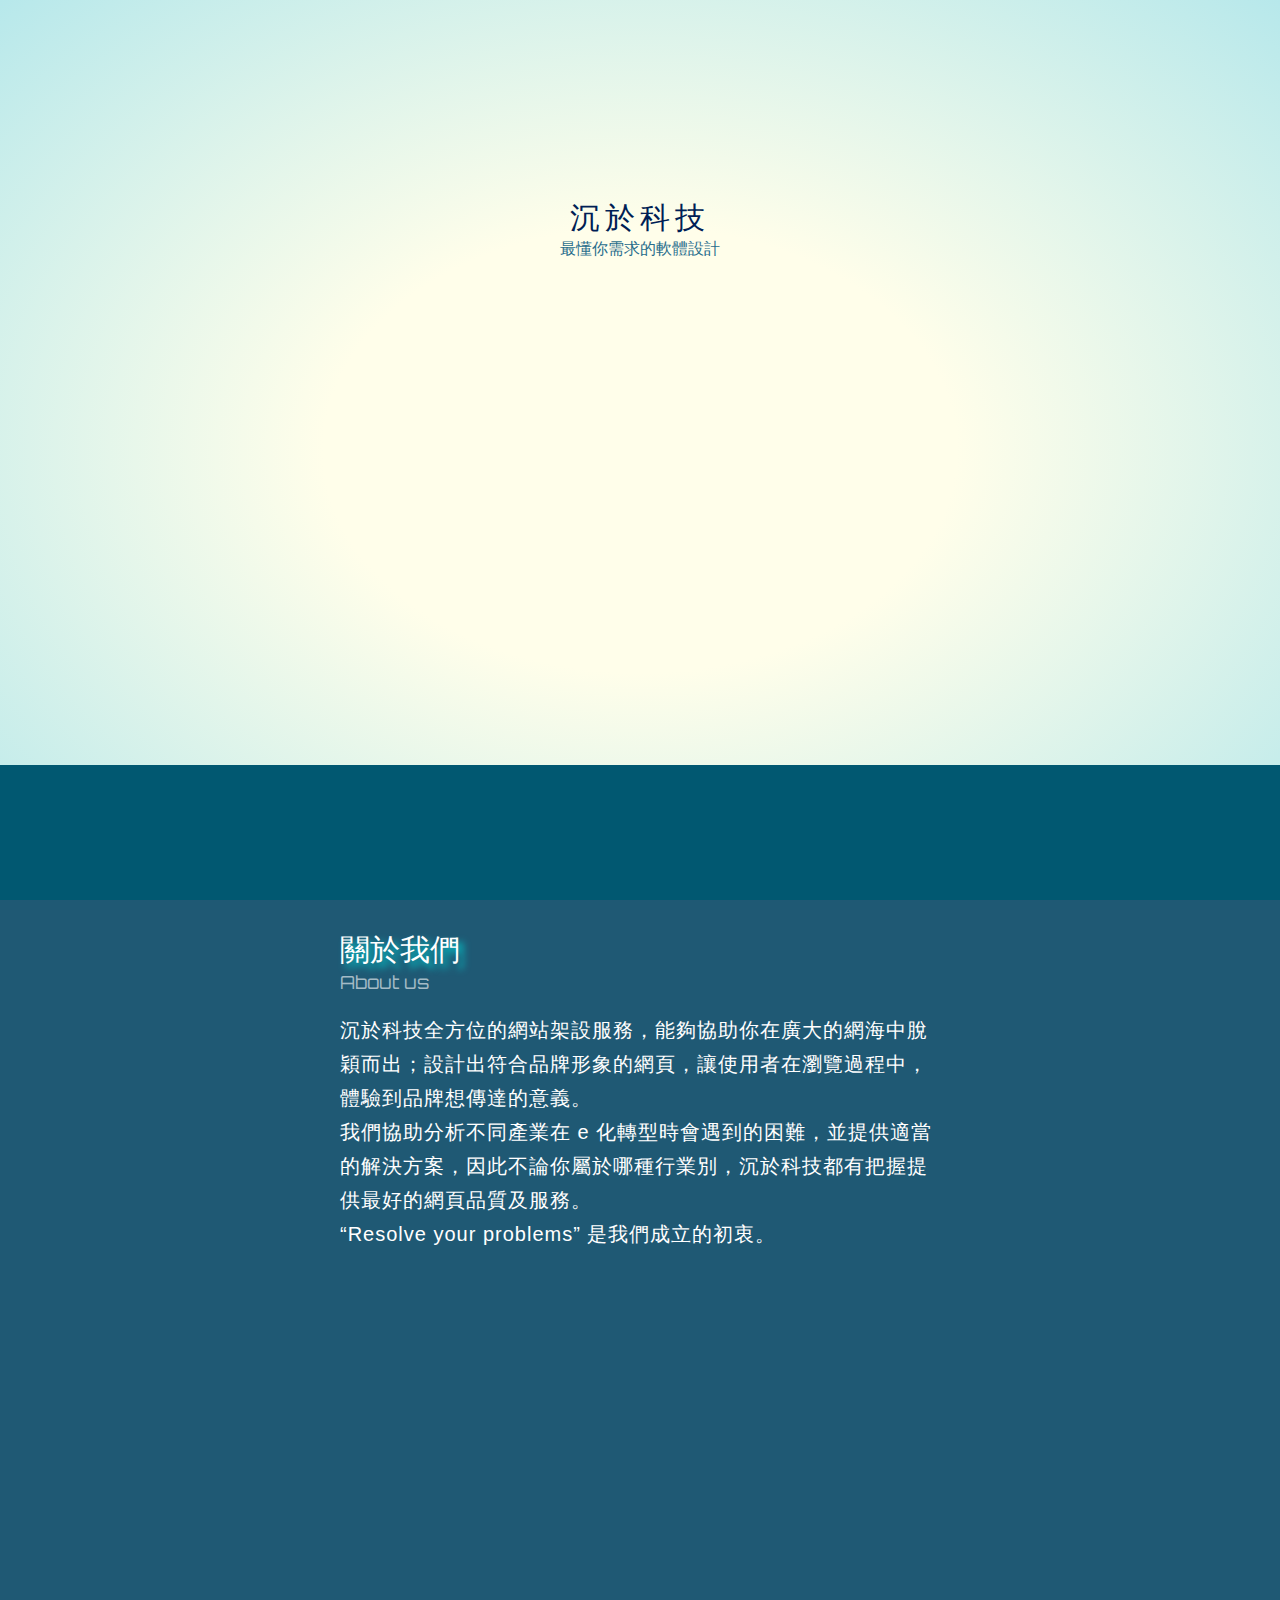
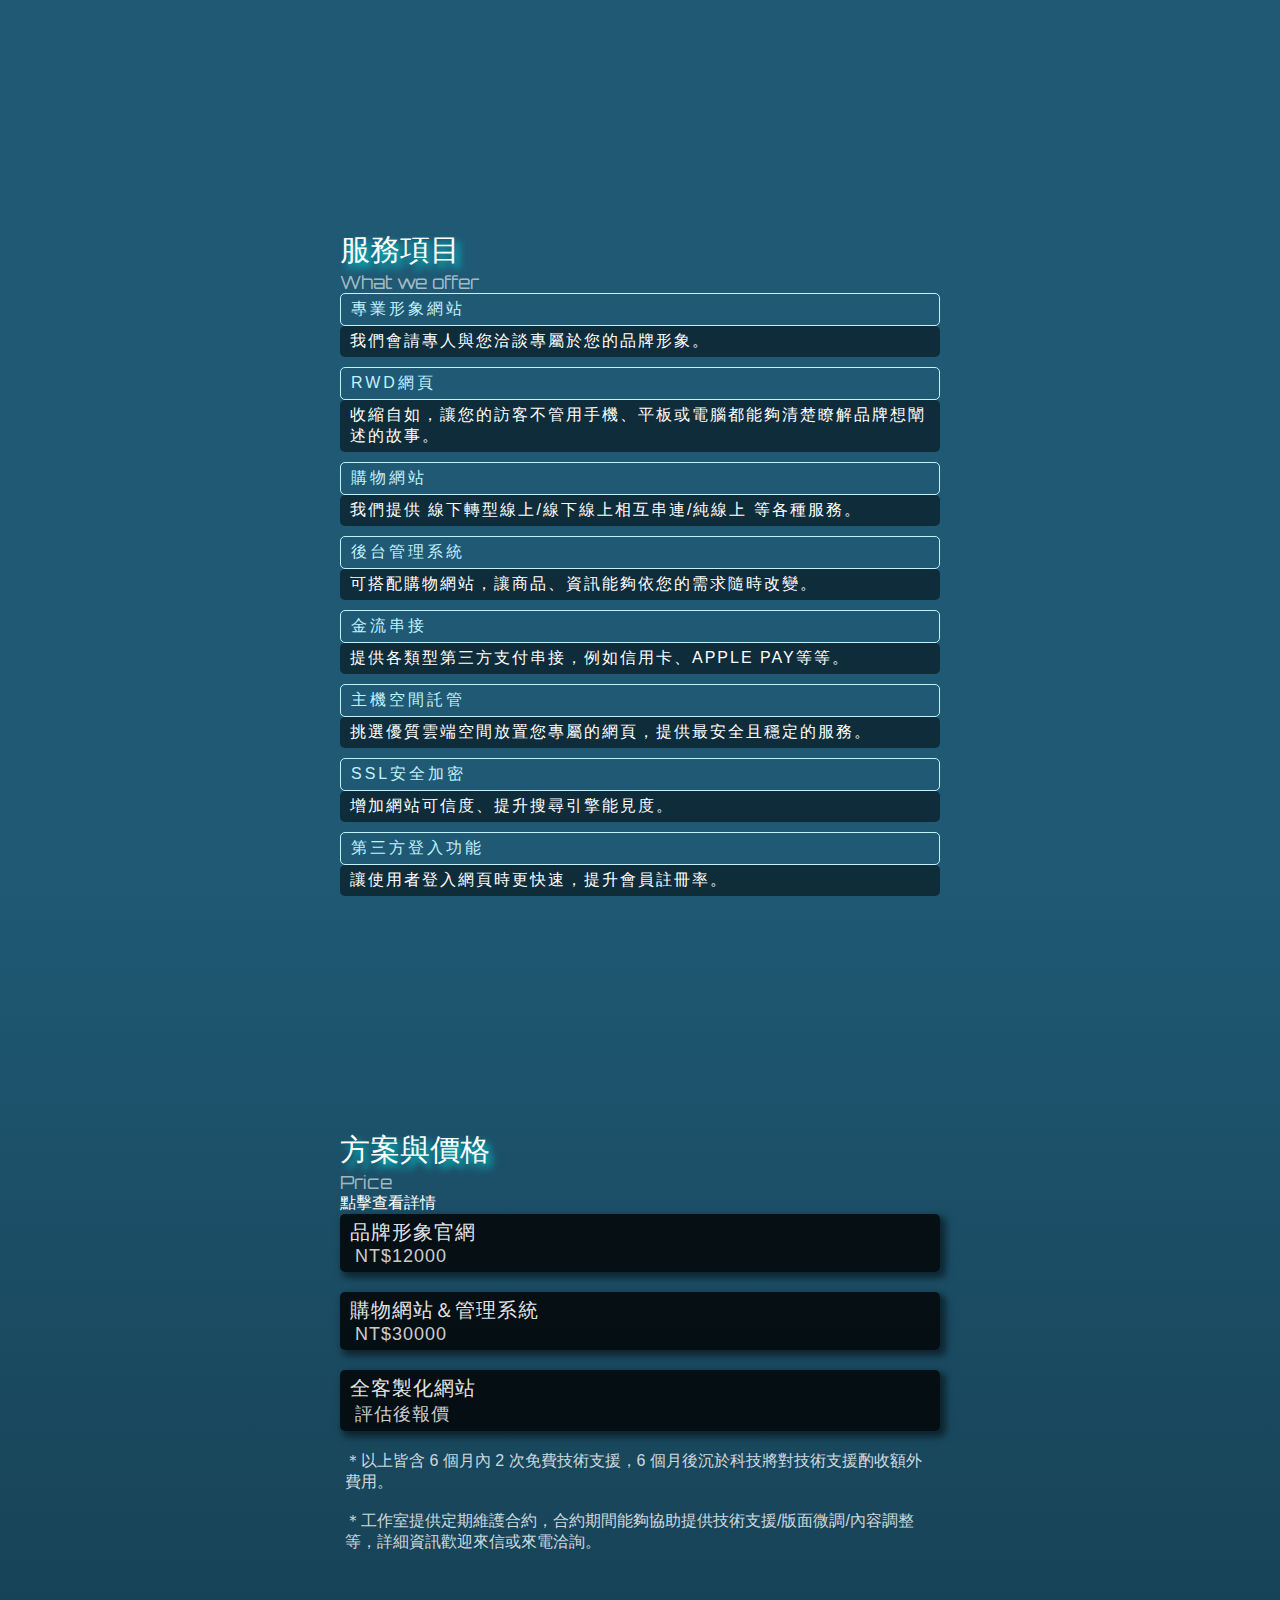
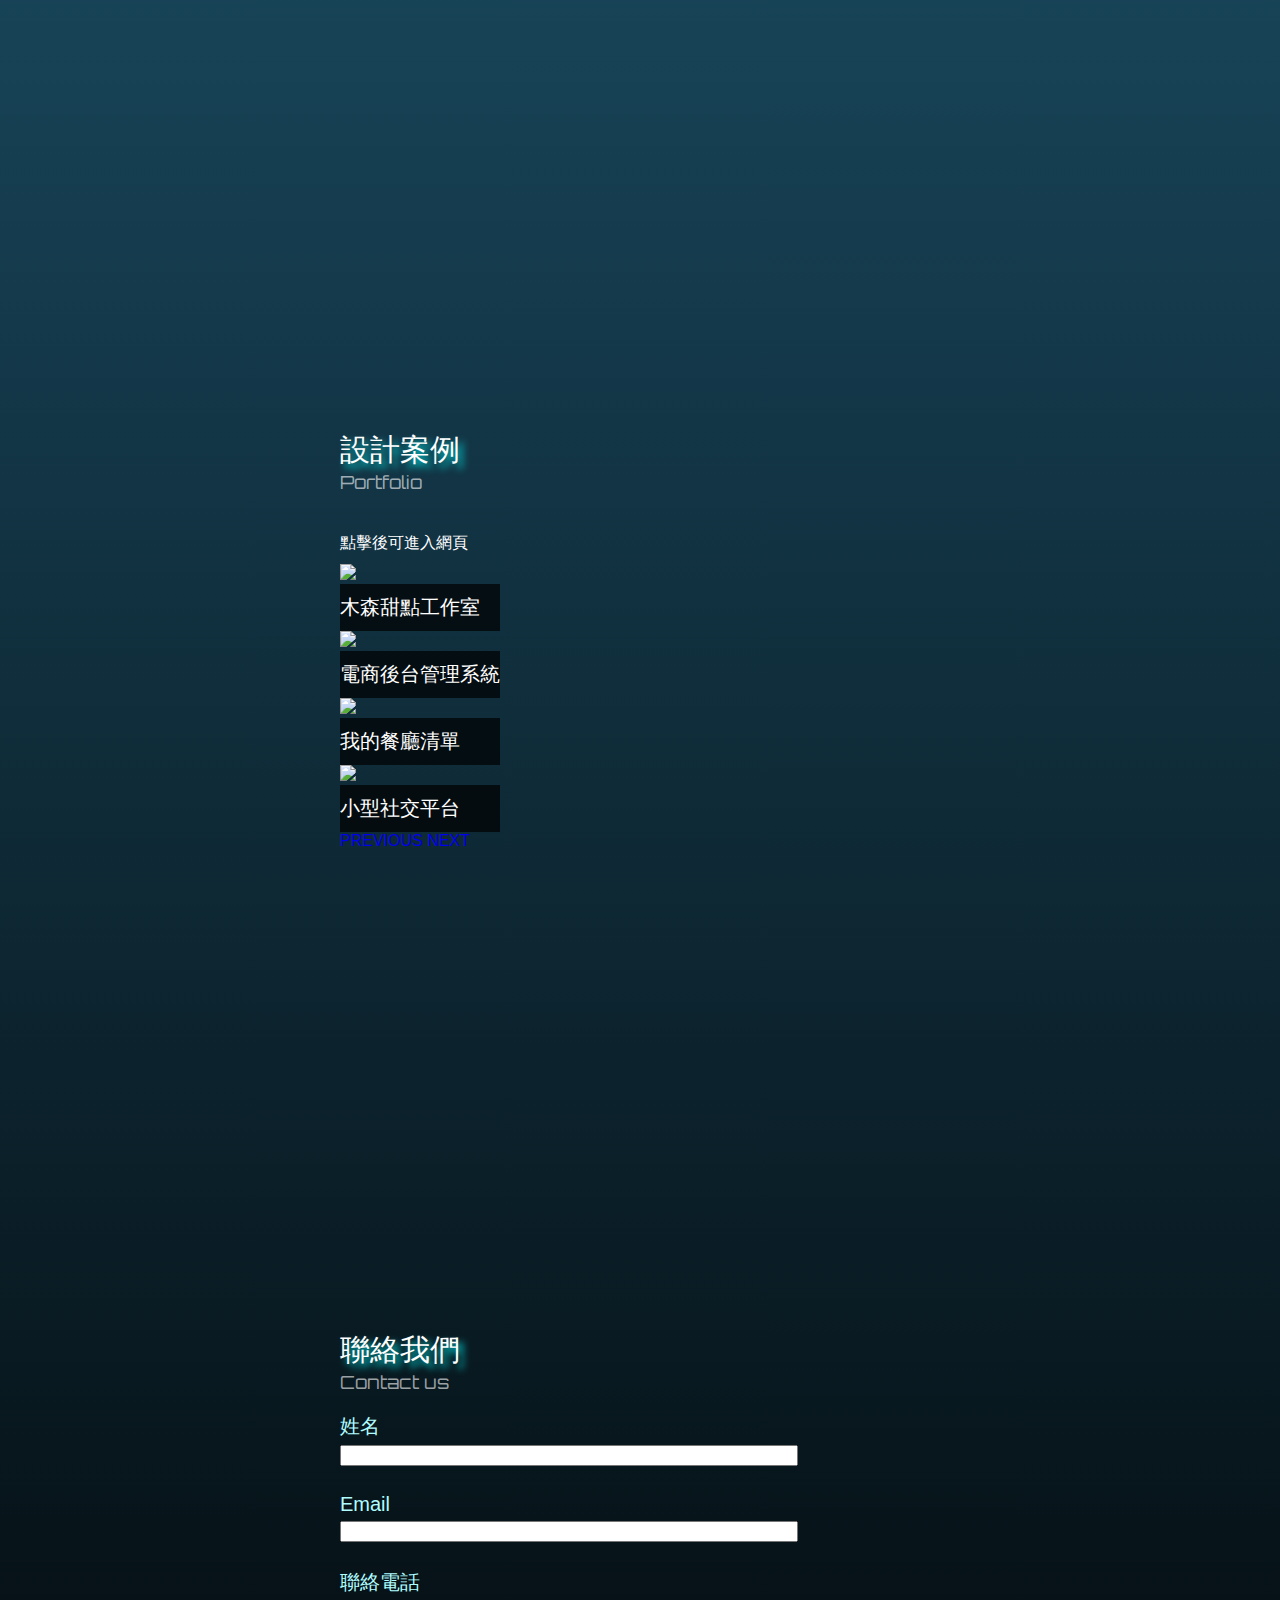
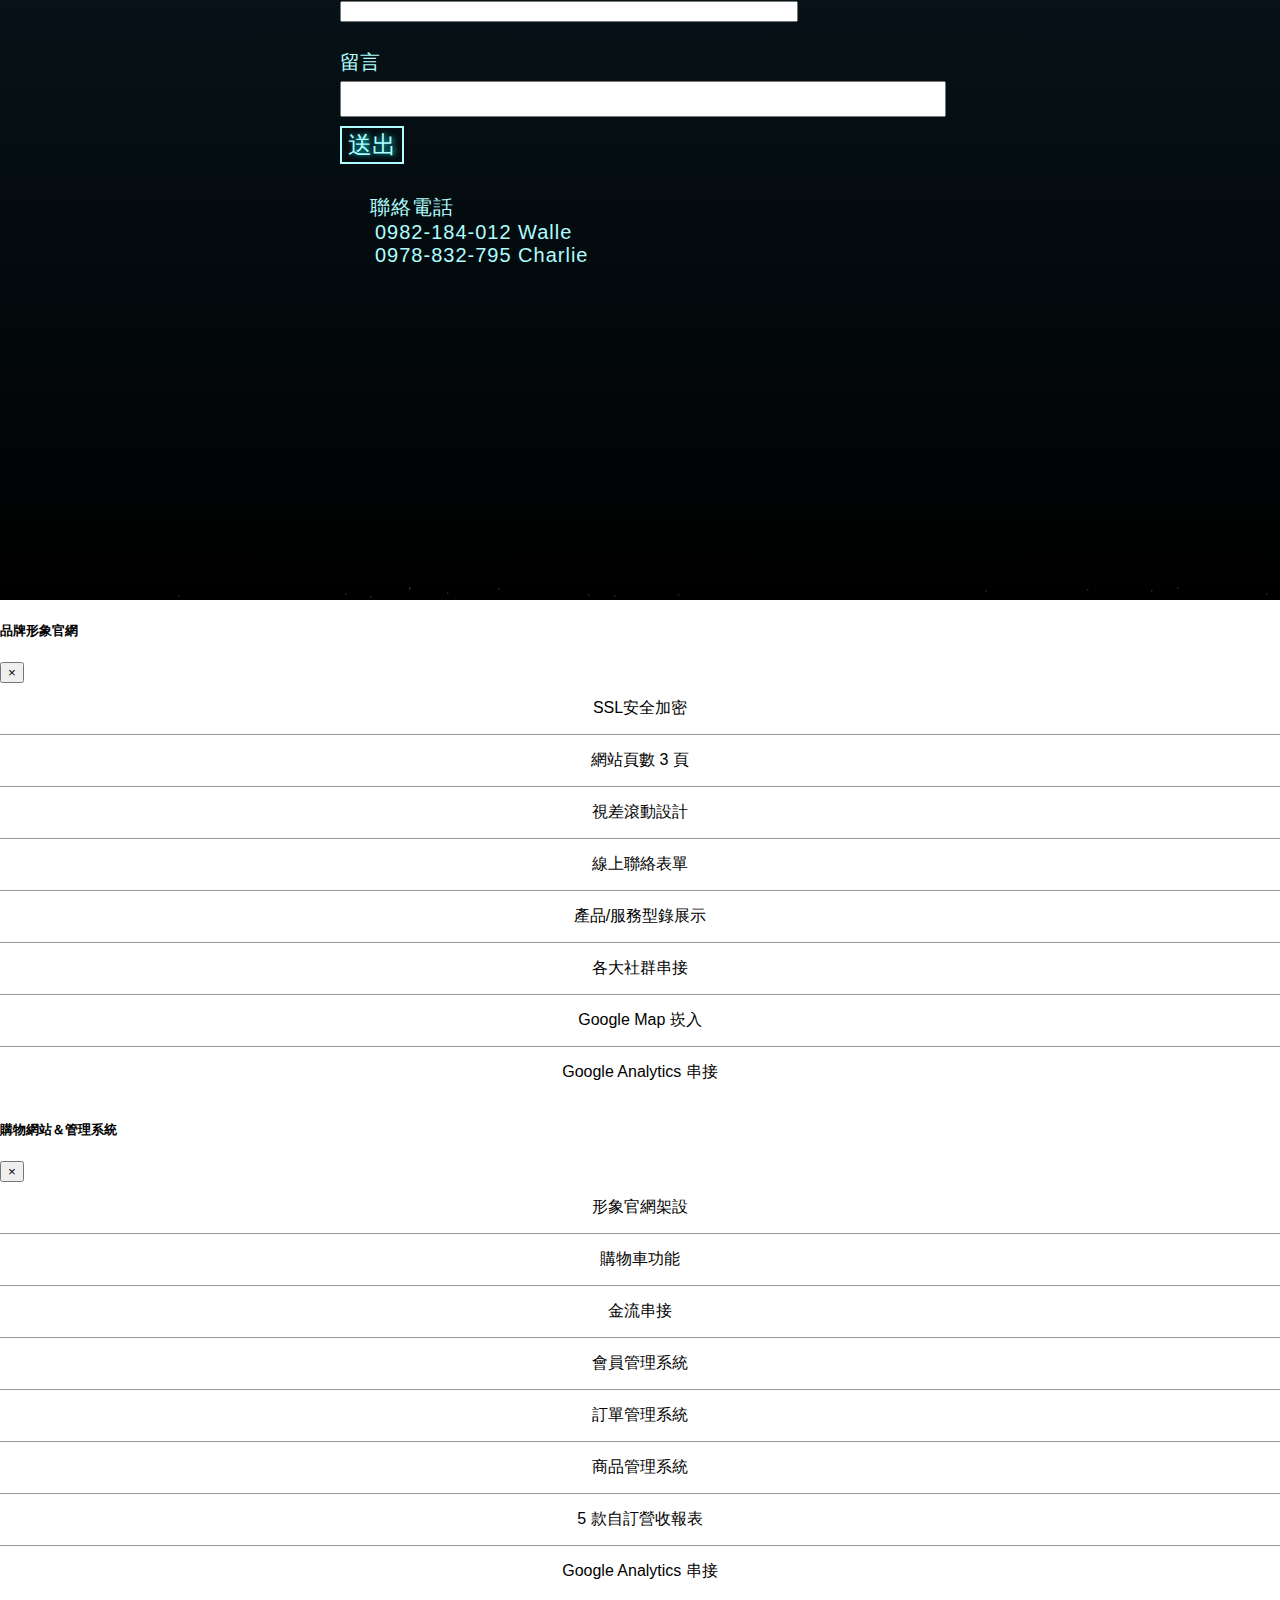
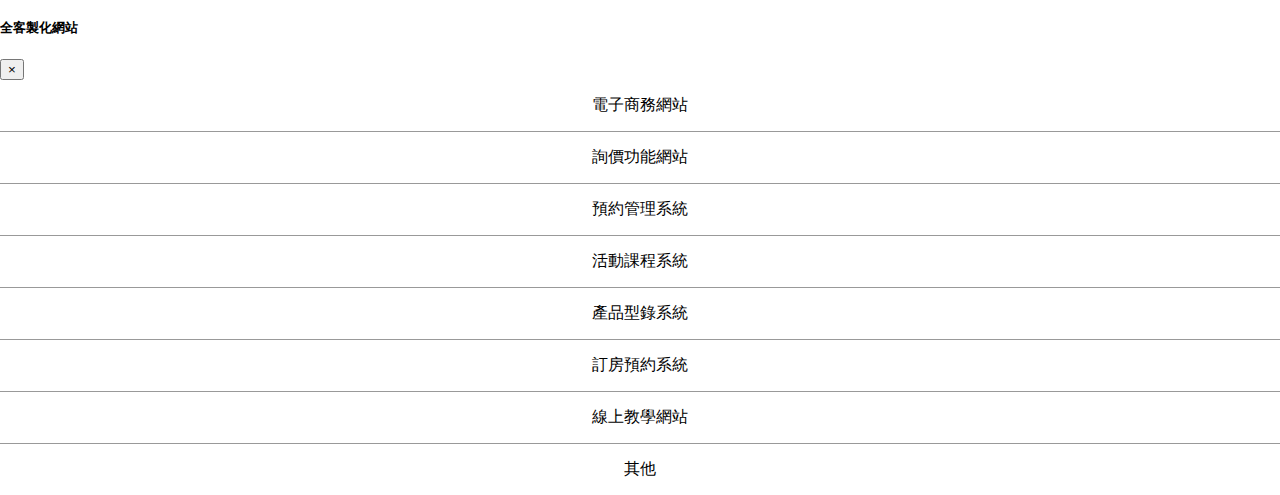
==== commit 13ea3bdb: "edit contact and css" ====
--- a/_index.html
+++ b/_index.html
@@ -37,6 +37,13 @@
   <script src="https://code.jquery.com/jquery-3.5.1.js" integrity="sha256-QWo7LDvxbWT2tbbQ97B53yJnYU3WhH/C8ycbRAkjPDc="
     crossorigin="anonymous"></script>
   <link rel="stylesheet" href="style.css" />
+
+  <script type="text/javascript" src="https://cdn.jsdelivr.net/npm/emailjs-com@2.3.2/dist/email.min.js"></script>
+  <script type="text/javascript">
+      (function () {
+        emailjs.init("user_szuE2HqGkgRdi8LPJb3xU");
+      })();
+  </script>
 </head>
 
 <body data-spy="scroll" data-offset="50" data-target="#sidebar">
@@ -222,10 +229,10 @@
           </div>
         </div>
         <div class="info">
-          ＊以上皆含 6 個月內 2 次免費技術支援，後續不收取任何維護費用。
+          ＊以上皆含 6 個月內 2 次免費技術支援，6 個月後沉於科技將對技術支援酌收額外費用。
           <br />
           <br />
-          ＊如需本公司定期維護與修改網站，將會依據您的需求每年酌收主機托管與網頁修改的費用，詳細資訊請來電洽詢。
+          ＊工作室提供定期維護合約，合約期間能夠協助提供技術支援/版面微調/內容調整等，詳細資訊歡迎來信或來電洽詢。
         </div>
       </div>
     </section>
@@ -296,20 +303,28 @@
           Contact us
         </div>
         <div class="wrap">
-          <ul>
-            <li>先不管我們有沒有打動你，請輸入大名</li>
-          </ul>
-          <span contenteditable="true"> </span><b class="blink">|</b>
+          <form id="contact-form">
+            <p class="c-font">姓名</p>
+            <input type="text" id='name' name="name" class="c-input">
+            <p class="c-font">Email</p>
+            <input type="email" id='email' name="email" class="c-input">
+            <p class="c-font">聯絡電話</p>
+            <input type="text" id='phone' name="phone" class="c-input">
+            <p class="c-font">留言</p>
+            <textarea name="info" id='info' class="c-text"></textarea>
+
+            <button type="submit" class="c-botton">送出</button>
+          </form>
         </div>
       </div>
       <div class="more-info">
         <div class="inner-more-info">
-          <div>我是YZ，歡迎聊聊</div>
+          <div>聯絡電話</div>
           <div>
-            <i class="fas fa-phone-square"></i><span>0982-184-012</span>
+            <i class="fas fa-phone-square"></i><span>0982-184-012 Walle</span>
           </div>
           <div>
-            <i class="fab fa-line"></i></i><span>chosanna0606</span>
+            <i class="fas fa-phone-square"></i><span>0978-832-795 Charlie</span>
           </div>
         </div>
       </div>
@@ -402,7 +417,7 @@
       </div>
     </div>
   </div>
-
+  <script src="https://smtpjs.com/v3/smtp.js"></script>
   <script src="main.js"></script>
   <script src="https://code.jquery.com/jquery-3.5.1.slim.min.js"
     integrity="sha384-DfXdz2htPH0lsSSs5nCTpuj/zy4C+OGpamoFVy38MVBnE+IbbVYUew+OrCXaRkfj"
--- a/style.css
+++ b/style.css
@@ -483,10 +483,38 @@
 
 /******** Contact us *********/
 
+
 span {
   outline: none;
   text-transform: uppercase;
 }
+
+.c-input {
+  width: 75%;
+  margin-bottom:7px;
+}
+
+.c-text{
+  width: 100%;
+  resize:none
+}
+
+.c-font {
+  font-size: 20px;
+  margin-bottom: 5px;
+}
+
+.c-botton{
+  margin-top: 5px;
+  font-size: 24px;
+  color: #b0fdff;
+  background-color:transparent;
+  border:2px #b0fdff solid;
+  text-shadow: 2px 0px 5px darkturquoise;
+}
+
+
+
 .wrap {
   color: #b0fdff;
   -webkit-touch-callout: none;
@@ -494,16 +522,6 @@
   user-select: none;
   margin-top: 20px;
 }
-ul {
-  list-style: none;
-  padding: 0;
-  display: block;
-}
-li {
-  display: block;
-  text-shadow: 0 0 14px #5d9293;
-  padding-bottom: 10px;
-}
 
 .blinker {
   opacity: 0.1;
@@ -520,7 +538,6 @@
 .more-info {
   color: #b0fdff;
   padding: 0px 30px;
-  position: absolute;
   bottom: 150px;
   letter-spacing: 1px;
   font-size: 20px;
@@ -533,15 +550,16 @@
 }
 
 .inner-more-info > div > span {
-  text-transform: lowercase !important;
+  text-transform: capitalize;
   margin-left: 5px;
 }
+
 
 /*****************************/
 
 @media screen and (min-width: 768px) {
   .main-content {
-    padding: 50px 0px;
+    padding: 30px 0px;
   }
 
   .section-content {
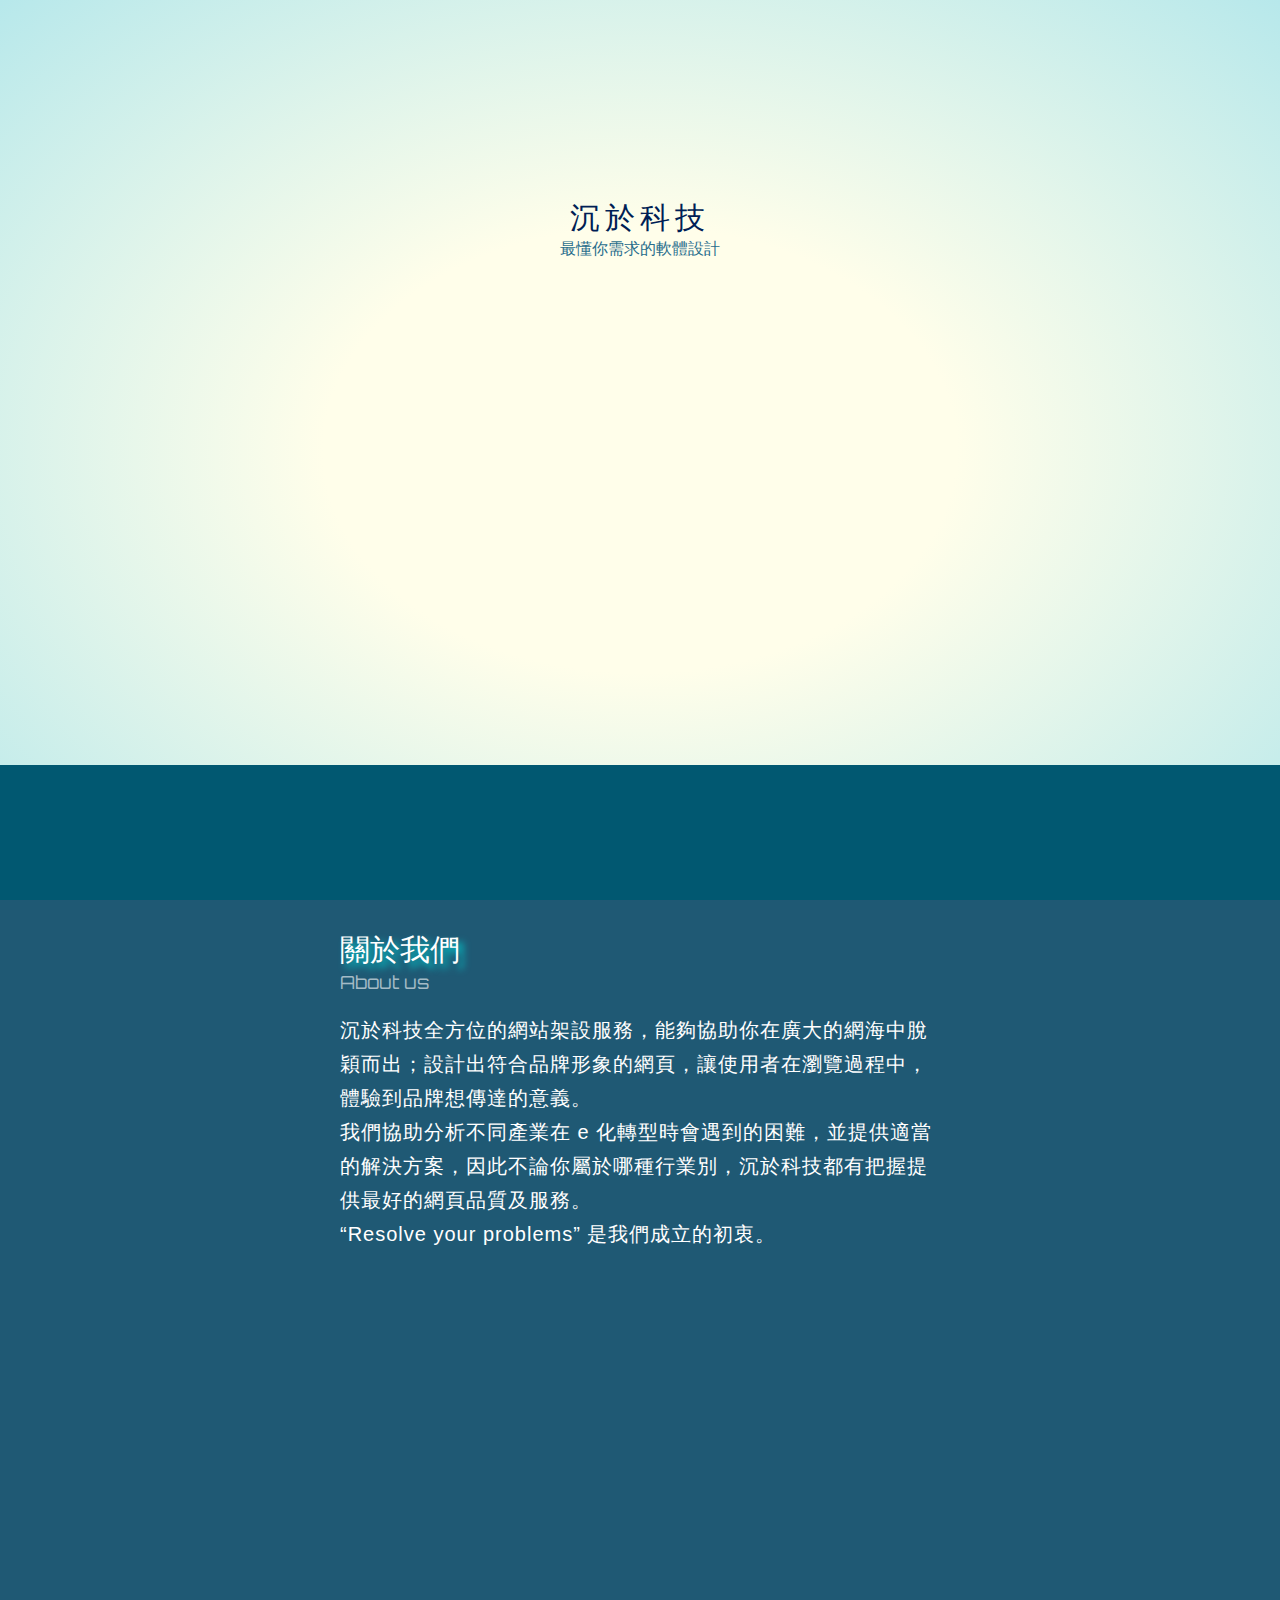
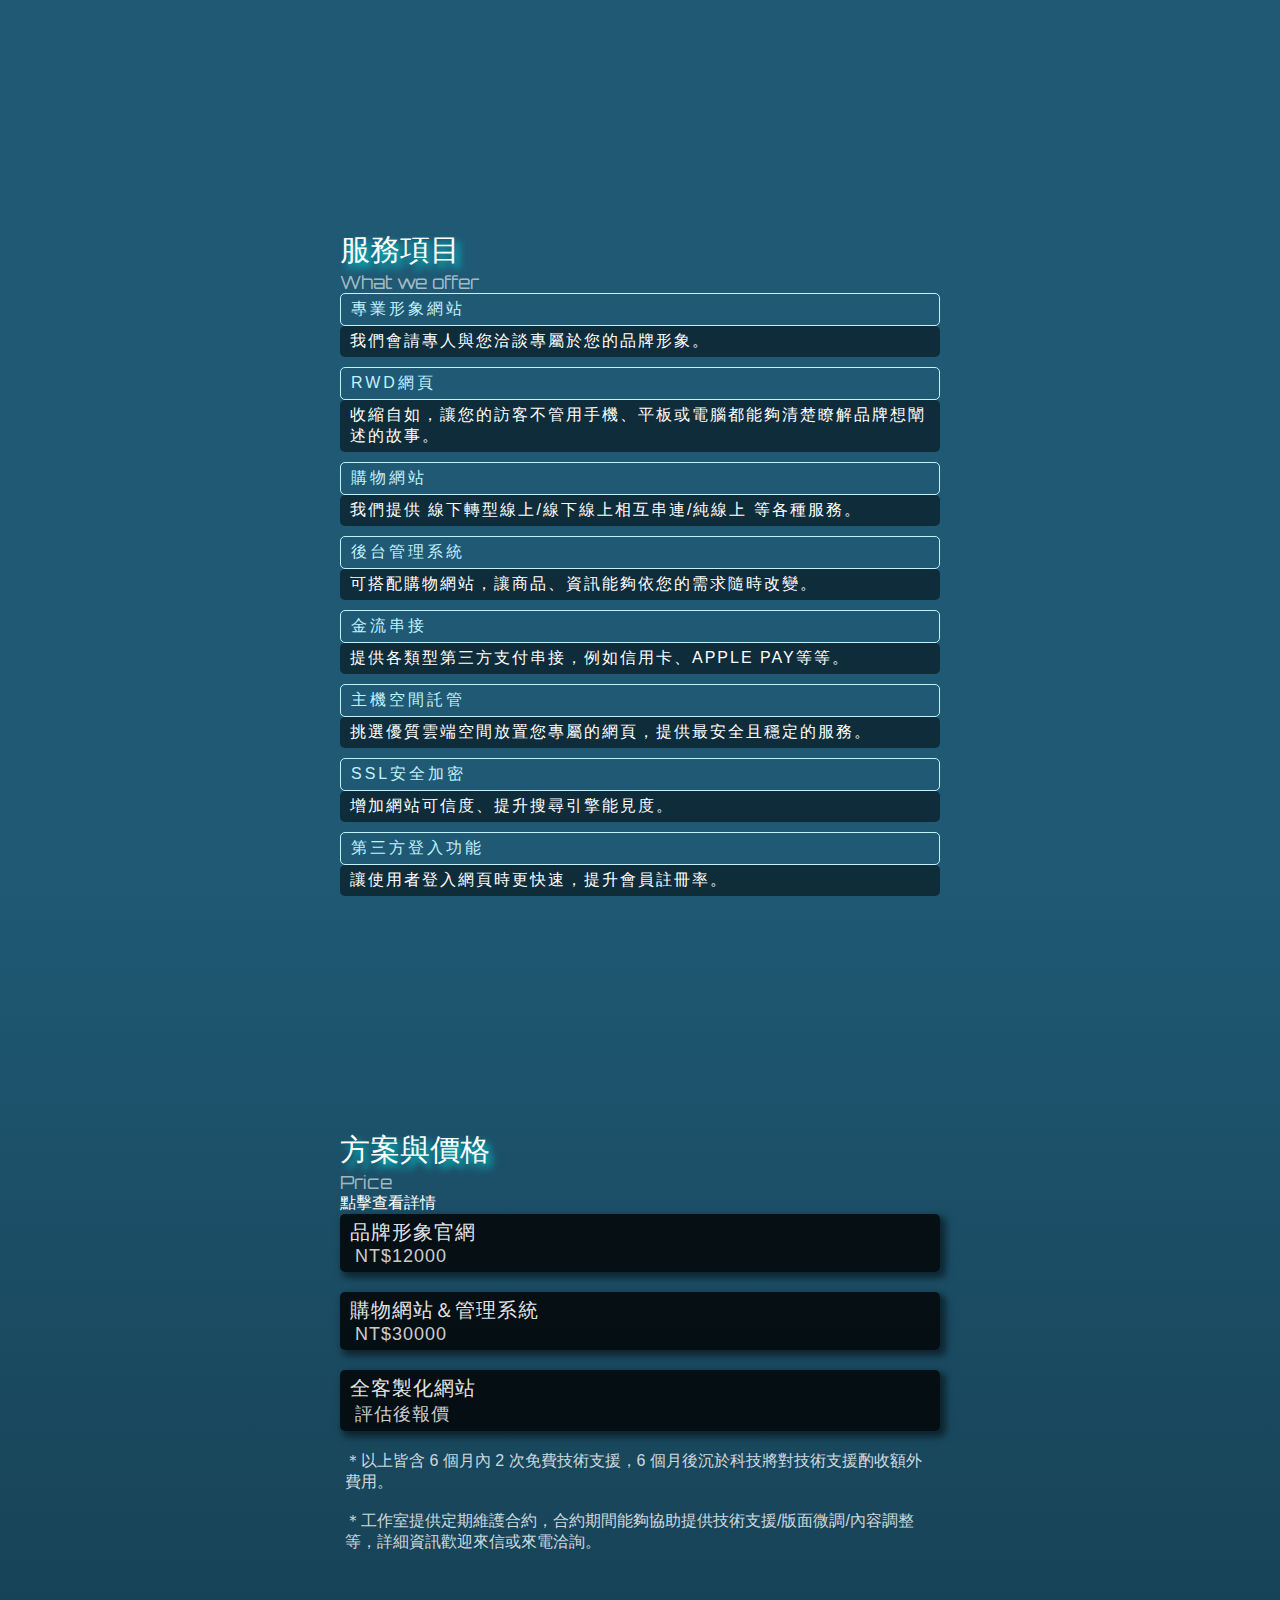
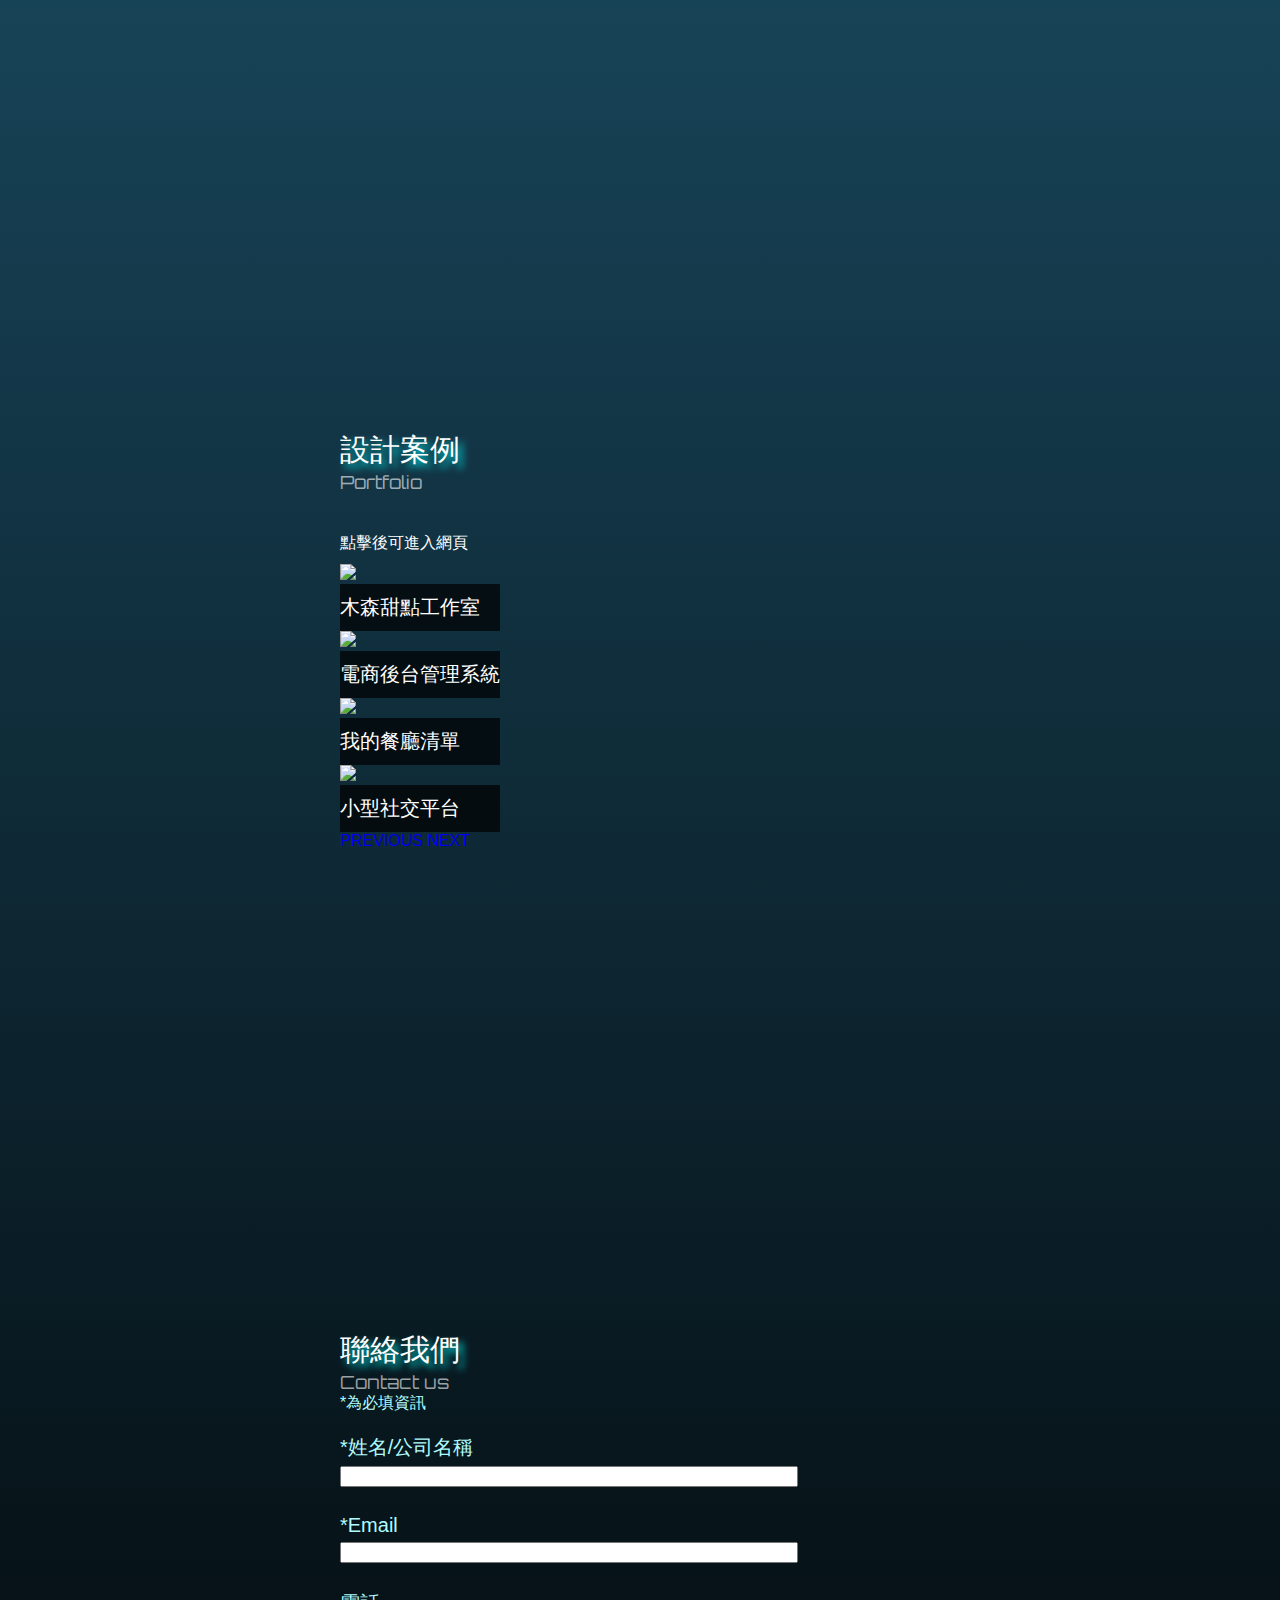
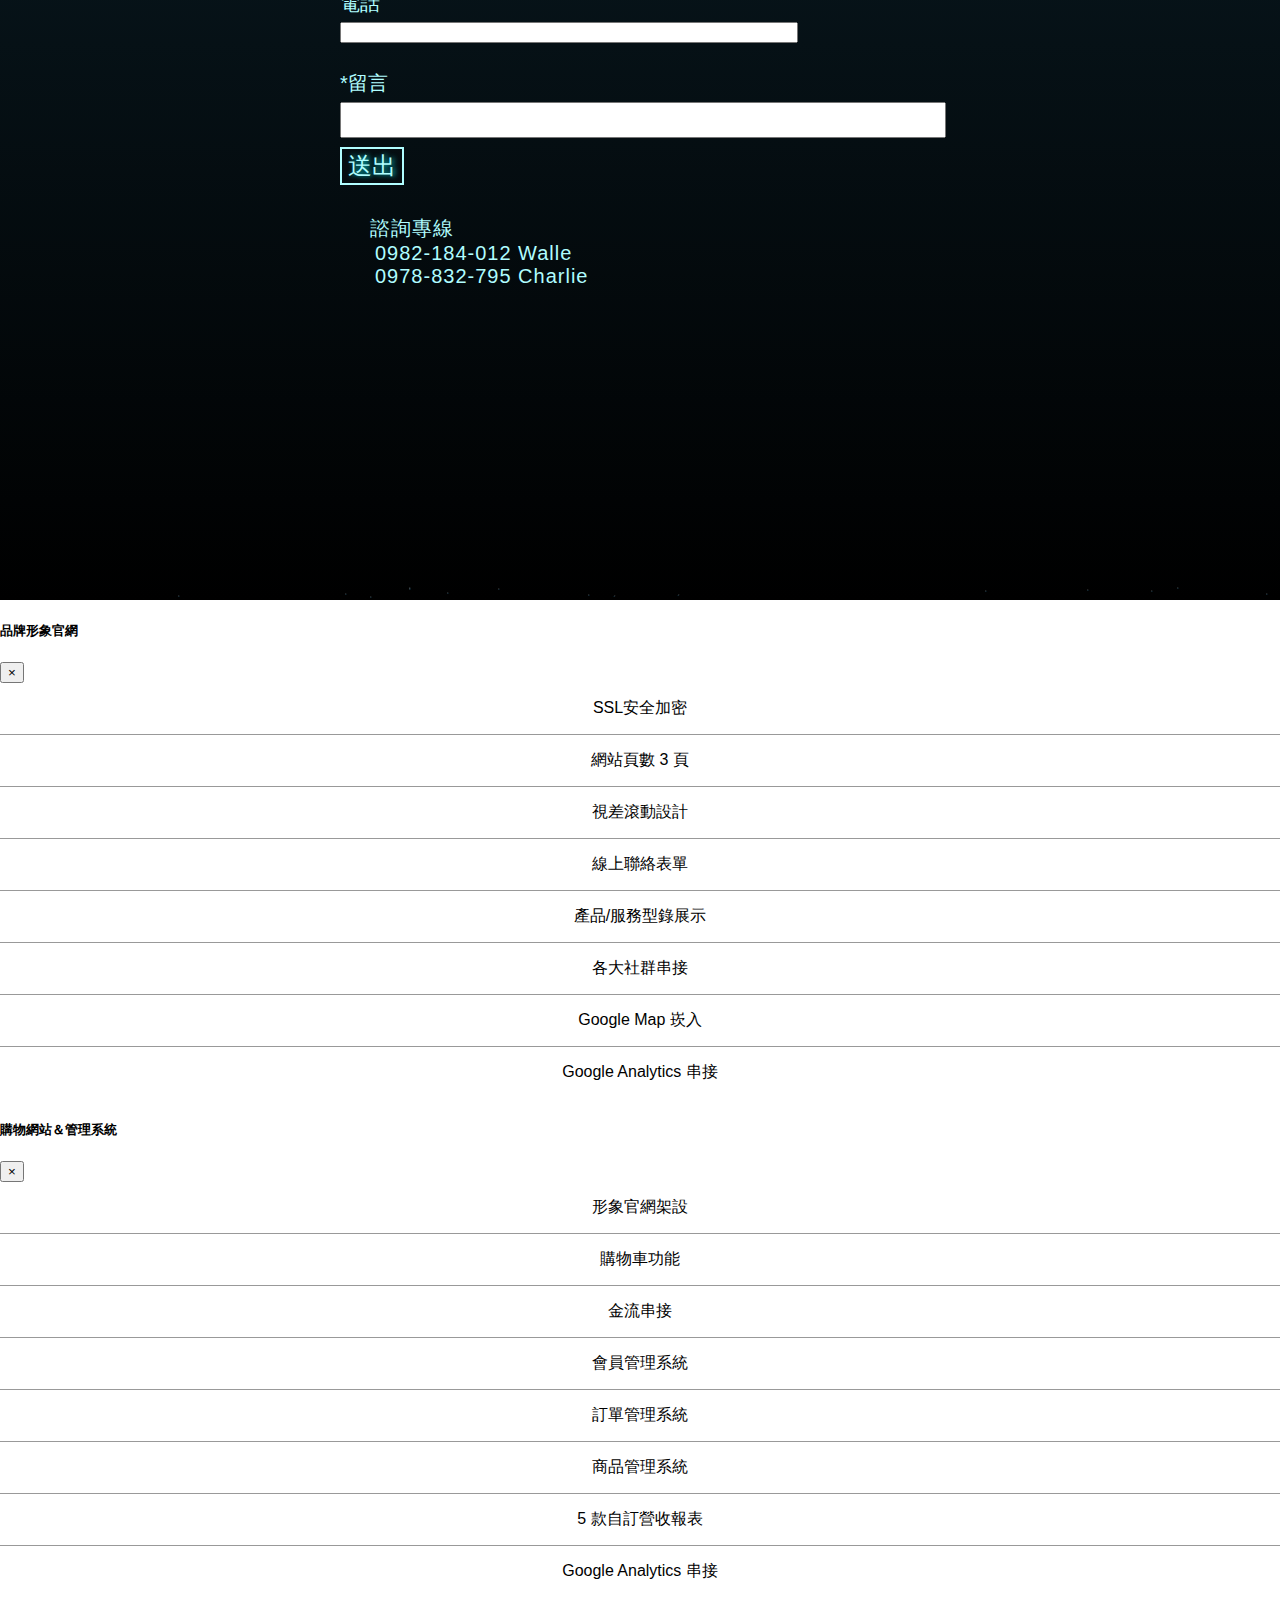
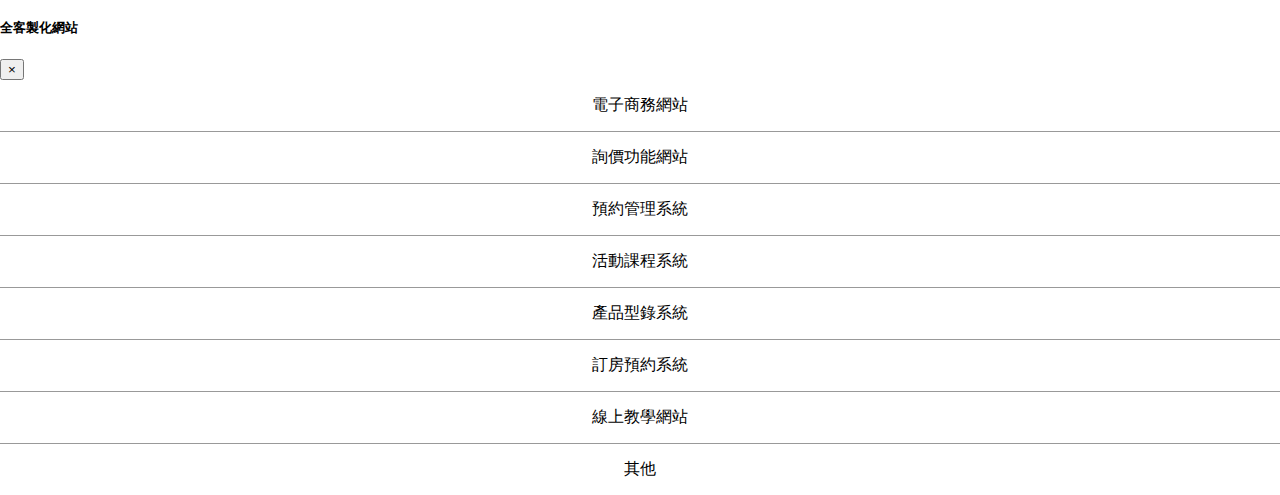
==== commit 66b178d6: "edit css and add alert" ====
--- a/_index.html
+++ b/_index.html
@@ -302,15 +302,18 @@
         <div class="en-title">
           Contact us
         </div>
+        <div class="sub-title">
+          *為必填資訊
+        </div>
         <div class="wrap">
           <form id="contact-form">
-            <p class="c-font">姓名</p>
+            <p class="c-font">*姓名/公司名稱</p>
             <input type="text" id='name' name="name" class="c-input">
-            <p class="c-font">Email</p>
+            <p class="c-font">*Email</p>
             <input type="email" id='email' name="email" class="c-input">
-            <p class="c-font">聯絡電話</p>
+            <p class="c-font">電話</p>
             <input type="text" id='phone' name="phone" class="c-input">
-            <p class="c-font">留言</p>
+            <p class="c-font">*留言</p>
             <textarea name="info" id='info' class="c-text"></textarea>
 
             <button type="submit" class="c-botton">送出</button>
@@ -319,7 +322,7 @@
       </div>
       <div class="more-info">
         <div class="inner-more-info">
-          <div>聯絡電話</div>
+          <div>諮詢專線</div>
           <div>
             <i class="fas fa-phone-square"></i><span>0982-184-012 Walle</span>
           </div>
--- a/style.css
+++ b/style.css
@@ -351,7 +351,7 @@
 /***************/
 
 .main-content {
-  padding: 40px 70px 40px 30px;
+  padding: 20px 70px 30px 30px;
   max-width: 600px;
   margin: auto;
   position: relative;
@@ -489,6 +489,10 @@
   text-transform: uppercase;
 }
 
+.sub-title{
+  color:#b0fdff;
+}
+
 .c-input {
   width: 75%;
   margin-bottom:7px;
